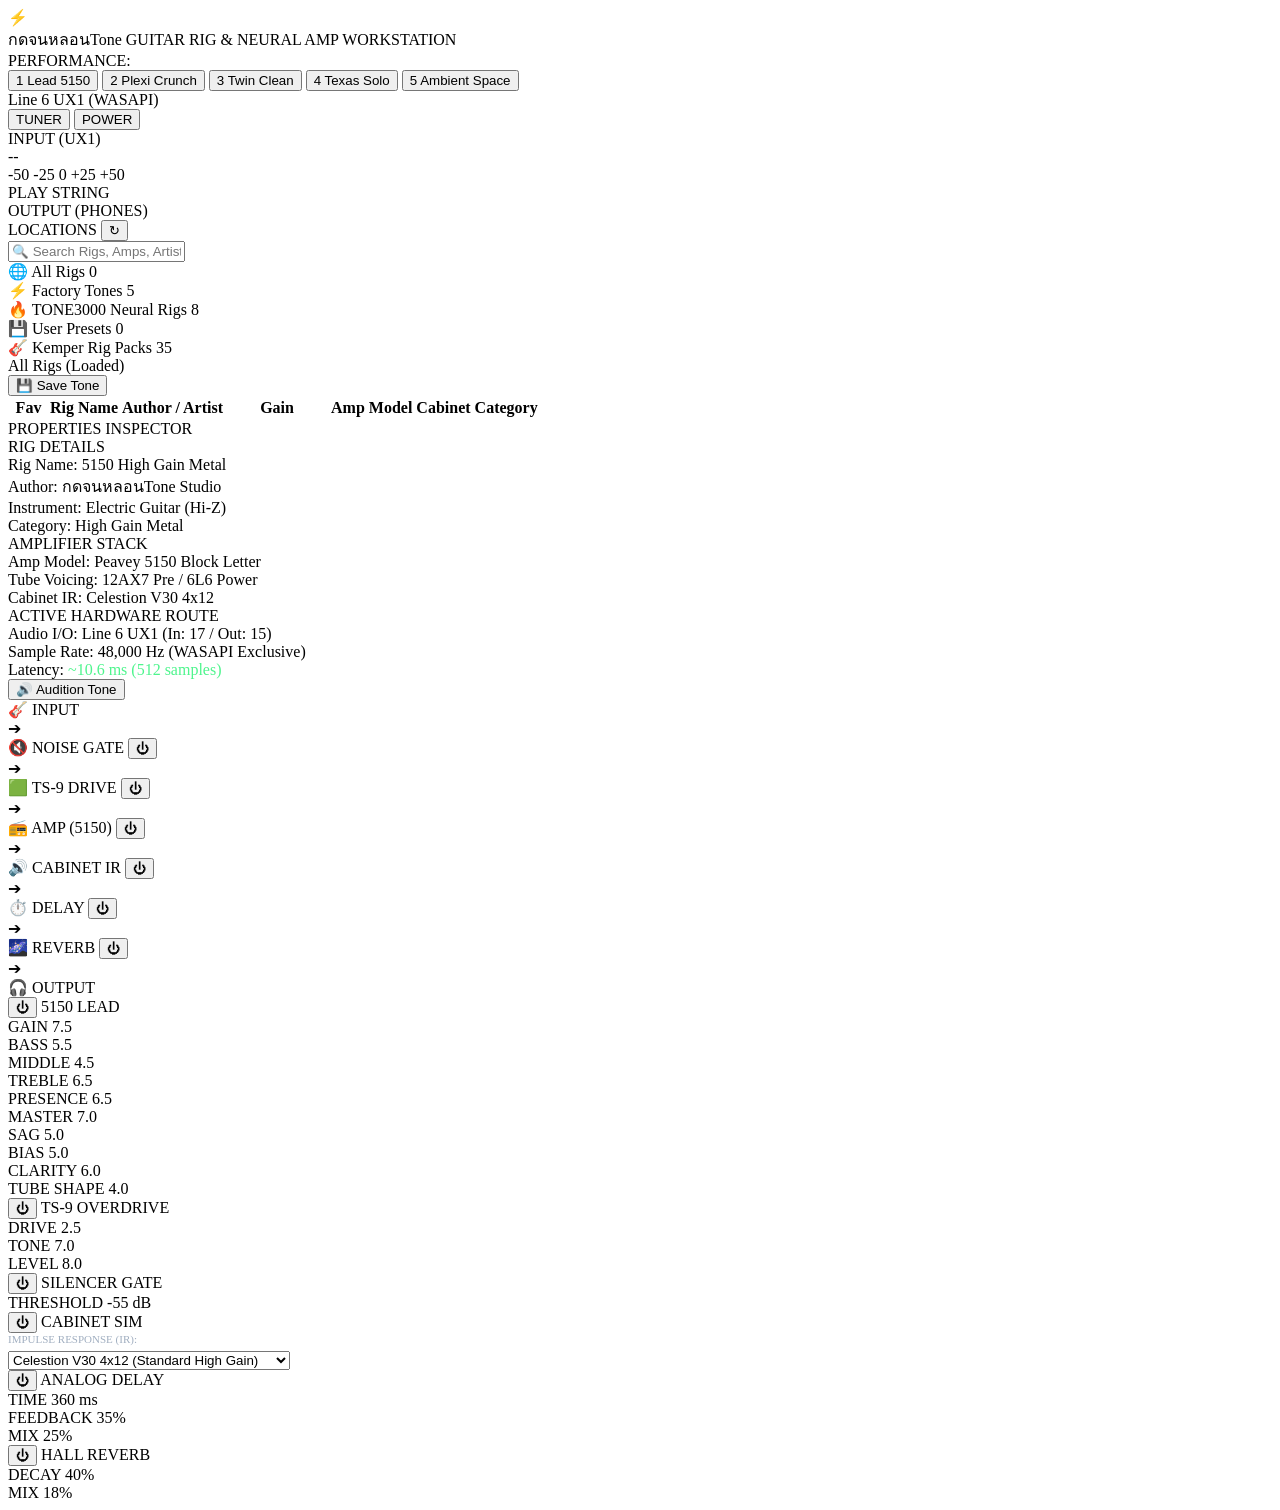
==== web/index.html @ 6a02a124 "Initial commit: Complete กดจนหลอนTone Guitar Rig Workstation - Vectorized DSP audio engine with WASA" ====
<!DOCTYPE html>
<html lang="th">
<head>
  <meta charset="UTF-8">
  <meta name="viewport" content="width=device-width, initial-scale=1.0">
  <title>กดจนหลอนTone - Guitar Rig & Amp Workstation</title>
  <link rel="stylesheet" href="/static/style.css">
  <link href="https://fonts.googleapis.com/css2?family=Orbitron:wght@500;700;900&family=Inter:wght@400;500;600;700&family=Kanit:wght@400;600;700&display=swap" rel="stylesheet">
</head>
<body class="studio-body">

  <!-- TOP GLOBAL WORKSTATION BAR -->
  <header class="studio-header">
    <div class="logo-area">
      <div class="logo-icon">⚡</div>
      <div class="logo-text">
        <span class="logo-title">กดจนหลอน<span class="highlight">Tone</span></span>
        <span class="logo-sub">GUITAR RIG &amp; NEURAL AMP WORKSTATION</span>
      </div>
    </div>

    <!-- 5-SLOT LIVE PERFORMANCE SWITCHER (KEMPER STYLE) -->
    <div class="performance-bar">
      <span class="perf-title">PERFORMANCE:</span>
      <div class="perf-slots">
        <button class="perf-slot active" data-preset="preset-5150">
          <span class="slot-num">1</span>
          <span class="slot-name">Lead 5150</span>
        </button>
        <button class="perf-slot" data-preset="preset-plexi">
          <span class="slot-num">2</span>
          <span class="slot-name">Plexi Crunch</span>
        </button>
        <button class="perf-slot" data-preset="preset-twin">
          <span class="slot-num">3</span>
          <span class="slot-name">Twin Clean</span>
        </button>
        <button class="perf-slot" data-preset="preset-texas">
          <span class="slot-num">4</span>
          <span class="slot-name">Texas Solo</span>
        </button>
        <button class="perf-slot" data-preset="preset-ambient">
          <span class="slot-num">5</span>
          <span class="slot-name">Ambient Space</span>
        </button>
      </div>
    </div>

    <!-- AUDIO ENGINE & POWER STATUS -->
    <div class="engine-controls">
      <div class="device-pill" id="device-pill" title="Hardware Audio Interface">
        <span class="status-dot green"></span>
        <span id="device-label">Line 6 UX1 (WASAPI)</span>
      </div>
      <button id="btn-tuner-toggle" class="btn-toggle">TUNER</button>
      <button id="btn-power" class="btn-power off">POWER</button>
    </div>
  </header>

  <!-- METERS STRIP & CHROMATIC TUNER -->
  <section class="meters-strip">
    <div class="meter-box">
      <span class="meter-label">INPUT (UX1)</span>
      <div class="vu-bar-container">
        <div id="meter-in" class="vu-bar"></div>
      </div>
    </div>
    
    <!-- Chromatic Tuner Panel -->
    <div id="tuner-display" class="tuner-compact hidden">
      <div class="tuner-note-display" id="tuner-note">--</div>
      <div class="tuner-gauge">
        <div class="tuner-cents-bar">
          <div id="tuner-needle" class="tuner-needle"></div>
        </div>
        <div class="tuner-scale">
          <span>-50</span>
          <span>-25</span>
          <span class="center">0</span>
          <span>+25</span>
          <span>+50</span>
        </div>
      </div>
      <div class="tuner-tune-status" id="tuner-status">PLAY STRING</div>
    </div>

    <div class="meter-box">
      <span class="meter-label">OUTPUT (PHONES)</span>
      <div class="vu-bar-container">
        <div id="meter-out" class="vu-bar"></div>
      </div>
    </div>
  </section>

  <!-- MAIN 4-ZONE STUDIO WORKSPACE -->
  <main class="studio-main-grid">

    <!-- ZONE 1: LOCATIONS TREE SIDEBAR -->
    <aside class="zone-locations">
      <div class="sidebar-header">
        <span>LOCATIONS</span>
        <button id="btn-refresh-library" class="btn-icon" title="Refresh">↻</button>
      </div>
      <div class="search-box">
        <input type="text" id="rig-search-input" placeholder="🔍 Search Rigs, Amps, Artists..." />
      </div>
      <div class="tree-menu">
        <div class="tree-item active" data-folder="all">
          <span class="tree-icon">🌐</span>
          <span class="tree-label">All Rigs</span>
          <span class="tree-badge" id="count-all">0</span>
        </div>
        <div class="tree-item" data-folder="factory">
          <span class="tree-icon">⚡</span>
          <span class="tree-label">Factory Tones</span>
          <span class="tree-badge" id="count-factory">5</span>
        </div>
        <div class="tree-item" data-folder="tone3000">
          <span class="tree-icon">🔥</span>
          <span class="tree-label">TONE3000 Neural Rigs</span>
          <span class="tree-badge" id="count-tone3000">8</span>
        </div>
        <div class="tree-item" data-folder="user">
          <span class="tree-icon">💾</span>
          <span class="tree-label">User Presets</span>
          <span class="tree-badge" id="count-user">0</span>
        </div>
        <div class="tree-item" data-folder="kemper-root">
          <span class="tree-icon">🎸</span>
          <span class="tree-label">Kemper Rig Packs</span>
          <span class="tree-badge" id="count-kemper">35</span>
        </div>
        <!-- Sub-list for Kemper Packs -->
        <div class="tree-sub-list" id="kemper-sub-packs">
          <!-- Dynamically populated -->
        </div>
      </div>
    </aside>

    <!-- ZONE 2: RIG DATA GRID (CENTER TABLE) -->
    <section class="zone-grid">
      <div class="grid-toolbar">
        <span class="grid-title" id="grid-current-folder">All Rigs (Loaded)</span>
        <div class="grid-actions">
          <button id="btn-save-preset" class="btn-action">💾 Save Tone</button>
        </div>
      </div>
      <div class="table-container">
        <table class="rig-table" id="rig-data-table">
          <thead>
            <tr>
              <th style="width: 35px;">Fav</th>
              <th>Rig Name</th>
              <th>Author / Artist</th>
              <th style="width: 100px;">Gain</th>
              <th>Amp Model</th>
              <th>Cabinet</th>
              <th>Category</th>
            </tr>
          </thead>
          <tbody id="rig-table-body">
            <!-- Dynamically populated rows -->
          </tbody>
        </table>
      </div>
    </section>

    <!-- ZONE 3: PROPERTIES INSPECTOR (RIGHT PANEL) -->
    <aside class="zone-inspector">
      <div class="inspector-header">PROPERTIES INSPECTOR</div>
      <div class="inspector-body">
        
        <div class="inspector-section">
          <div class="inspector-section-title">RIG DETAILS</div>
          <div class="prop-row">
            <span class="prop-label">Rig Name:</span>
            <span class="prop-val" id="insp-name">5150 High Gain Metal</span>
          </div>
          <div class="prop-row">
            <span class="prop-label">Author:</span>
            <span class="prop-val" id="insp-author">กดจนหลอนTone Studio</span>
          </div>
          <div class="prop-row">
            <span class="prop-label">Instrument:</span>
            <span class="prop-val">Electric Guitar (Hi-Z)</span>
          </div>
          <div class="prop-row">
            <span class="prop-label">Category:</span>
            <span class="prop-val highlight" id="insp-category">High Gain Metal</span>
          </div>
        </div>

        <div class="inspector-section">
          <div class="inspector-section-title">AMPLIFIER STACK</div>
          <div class="prop-row">
            <span class="prop-label">Amp Model:</span>
            <span class="prop-val" id="insp-amp-model">Peavey 5150 Block Letter</span>
          </div>
          <div class="prop-row">
            <span class="prop-label">Tube Voicing:</span>
            <span class="prop-val">12AX7 Pre / 6L6 Power</span>
          </div>
          <div class="prop-row">
            <span class="prop-label">Cabinet IR:</span>
            <span class="prop-val" id="insp-cab-ir">Celestion V30 4x12</span>
          </div>
        </div>

        <div class="inspector-section">
          <div class="inspector-section-title">ACTIVE HARDWARE ROUTE</div>
          <div class="prop-row">
            <span class="prop-label">Audio I/O:</span>
            <span class="prop-val">Line 6 UX1 (In: 17 / Out: 15)</span>
          </div>
          <div class="prop-row">
            <span class="prop-label">Sample Rate:</span>
            <span class="prop-val">48,000 Hz (WASAPI Exclusive)</span>
          </div>
          <div class="prop-row">
            <span class="prop-label">Latency:</span>
            <span class="prop-val" style="color: #4ef58d;">~10.6 ms (512 samples)</span>
          </div>
        </div>

        <div class="inspector-actions">
          <button id="btn-audition-rig" class="btn-action-primary">🔊 Audition Tone</button>
        </div>

      </div>
    </aside>

  </main>

  <!-- ZONE 4 & 5: LOWER HALF SIGNAL CHAIN & DUAL-ROW PARAMETER STRIP -->
  <footer class="studio-footer-editor">

    <!-- HORIZONTAL MODULAR SIGNAL CHAIN -->
    <div class="signal-chain-bar">
      <div class="chain-module chain-in">
        <span class="mod-icon">🎸</span>
        <span class="mod-name">INPUT</span>
      </div>

      <div class="chain-arrow">➔</div>

      <!-- Module 1: Noise Gate -->
      <div class="chain-module active-edit" id="cmod-gate" data-target="panel-gate">
        <div class="mod-led on" id="cled-gate"></div>
        <span class="mod-icon">🔇</span>
        <span class="mod-title">NOISE GATE</span>
        <button class="mod-power-btn" id="cpow-gate" title="Toggle Gate">⏻</button>
      </div>

      <div class="chain-arrow">➔</div>

      <!-- Module 2: Overdrive / TS9 -->
      <div class="chain-module" id="cmod-screamer" data-target="panel-screamer">
        <div class="mod-led on" id="cled-screamer"></div>
        <span class="mod-icon">🟩</span>
        <span class="mod-title">TS-9 DRIVE</span>
        <button class="mod-power-btn" id="cpow-screamer" title="Toggle Screamer">⏻</button>
      </div>

      <div class="chain-arrow">➔</div>

      <!-- Module 3: Amp Head Stack -->
      <div class="chain-module" id="cmod-amp" data-target="panel-amp">
        <div class="mod-led on" id="cled-amp"></div>
        <span class="mod-icon">📻</span>
        <span class="mod-title" id="cmod-amp-title">AMP (5150)</span>
        <button class="mod-power-btn" id="cpow-amp" title="Toggle Amp">⏻</button>
      </div>

      <div class="chain-arrow">➔</div>

      <!-- Module 4: Cabinet IR -->
      <div class="chain-module" id="cmod-cab" data-target="panel-cab">
        <div class="mod-led on" id="cled-cab"></div>
        <span class="mod-icon">🔊</span>
        <span class="mod-title">CABINET IR</span>
        <button class="mod-power-btn" id="cpow-cab" title="Toggle Cabinet">⏻</button>
      </div>

      <div class="chain-arrow">➔</div>

      <!-- Module 5: Delay -->
      <div class="chain-module bypassed" id="cmod-delay" data-target="panel-delay">
        <div class="mod-led off" id="cled-delay"></div>
        <span class="mod-icon">⏱️</span>
        <span class="mod-title">DELAY</span>
        <button class="mod-power-btn" id="cpow-delay" title="Toggle Delay">⏻</button>
      </div>

      <div class="chain-arrow">➔</div>

      <!-- Module 6: Reverb -->
      <div class="chain-module" id="cmod-reverb" data-target="panel-reverb">
        <div class="mod-led on" id="cled-reverb"></div>
        <span class="mod-icon">🌌</span>
        <span class="mod-title">REVERB</span>
        <button class="mod-power-btn" id="cpow-reverb" title="Toggle Reverb">⏻</button>
      </div>

      <div class="chain-arrow">➔</div>

      <div class="chain-module chain-out">
        <span class="mod-icon">🎧</span>
        <span class="mod-name">OUTPUT</span>
      </div>
    </div>

    <!-- DUAL-ROW DEEP PARAMETER STRIP -->
    <div class="parameter-strip-container">

      <!-- Panel: AMP HEAD PARAMETERS -->
      <div class="param-panel active" id="panel-amp">
        <div class="param-master-col">
          <button class="big-power-btn on" id="btn-module-power-amp">⏻</button>
          <span class="panel-badge" id="badge-amp-model">5150 LEAD</span>
        </div>
        <div class="param-knobs-area">
          <!-- Row 1: Core Tone Stack -->
          <div class="knob-row">
            <div class="knob-group">
              <div class="knob" id="knob-amp-gain" data-section="amp" data-param="gain" data-min="0" data-max="1" data-val="0.75">
                <div class="knob-pointer"></div>
              </div>
              <label>GAIN</label>
              <span class="knob-val" id="val-amp-gain">7.5</span>
            </div>
            <div class="knob-group">
              <div class="knob" id="knob-amp-bass" data-section="amp" data-param="bass" data-min="0" data-max="1" data-val="0.55">
                <div class="knob-pointer"></div>
              </div>
              <label>BASS</label>
              <span class="knob-val" id="val-amp-bass">5.5</span>
            </div>
            <div class="knob-group">
              <div class="knob" id="knob-amp-mid" data-section="amp" data-param="mid" data-min="0" data-max="1" data-val="0.45">
                <div class="knob-pointer"></div>
              </div>
              <label>MIDDLE</label>
              <span class="knob-val" id="val-amp-mid">4.5</span>
            </div>
            <div class="knob-group">
              <div class="knob" id="knob-amp-treble" data-section="amp" data-param="treble" data-min="0" data-max="1" data-val="0.65">
                <div class="knob-pointer"></div>
              </div>
              <label>TREBLE</label>
              <span class="knob-val" id="val-amp-treble">6.5</span>
            </div>
            <div class="knob-group">
              <div class="knob" id="knob-amp-presence" data-section="amp" data-param="presence" data-min="0" data-max="1" data-val="0.65">
                <div class="knob-pointer"></div>
              </div>
              <label>PRESENCE</label>
              <span class="knob-val" id="val-amp-presence">6.5</span>
            </div>
            <div class="knob-group">
              <div class="knob" id="knob-amp-master" data-section="amp" data-param="master" data-min="0" data-max="1" data-val="0.70">
                <div class="knob-pointer"></div>
              </div>
              <label>MASTER</label>
              <span class="knob-val" id="val-amp-master">7.0</span>
            </div>
          </div>
          <!-- Row 2: Kemper-Style Tube Dynamics & Physics -->
          <div class="knob-row secondary-row">
            <div class="knob-group compact">
              <div class="knob sm" id="knob-amp-sag" data-section="amp" data-param="presence" data-min="0" data-max="1" data-val="0.5">
                <div class="knob-pointer sm"></div>
              </div>
              <label>SAG</label>
              <span class="knob-val sm">5.0</span>
            </div>
            <div class="knob-group compact">
              <div class="knob sm" id="knob-amp-bias" data-section="amp" data-param="bass" data-min="0" data-max="1" data-val="0.5">
                <div class="knob-pointer sm"></div>
              </div>
              <label>BIAS</label>
              <span class="knob-val sm">5.0</span>
            </div>
            <div class="knob-group compact">
              <div class="knob sm" id="knob-amp-clarity" data-section="amp" data-param="treble" data-min="0" data-max="1" data-val="0.6">
                <div class="knob-pointer sm"></div>
              </div>
              <label>CLARITY</label>
              <span class="knob-val sm">6.0</span>
            </div>
            <div class="knob-group compact">
              <div class="knob sm" id="knob-amp-tube-shape" data-section="amp" data-param="mid" data-min="0" data-max="1" data-val="0.4">
                <div class="knob-pointer sm"></div>
              </div>
              <label>TUBE SHAPE</label>
              <span class="knob-val sm">4.0</span>
            </div>
          </div>
        </div>
      </div>

      <!-- Panel: TS-9 SCREAMER PARAMETERS -->
      <div class="param-panel" id="panel-screamer">
        <div class="param-master-col">
          <button class="big-power-btn on" id="btn-module-power-screamer">⏻</button>
          <span class="panel-badge">TS-9 OVERDRIVE</span>
        </div>
        <div class="param-knobs-area">
          <div class="knob-row">
            <div class="knob-group">
              <div class="knob" id="knob-ts-drive" data-section="screamer" data-param="drive" data-min="0" data-max="1" data-val="0.25">
                <div class="knob-pointer"></div>
              </div>
              <label>DRIVE</label>
              <span class="knob-val" id="val-ts-drive">2.5</span>
            </div>
            <div class="knob-group">
              <div class="knob" id="knob-ts-tone" data-section="screamer" data-param="tone" data-min="0" data-max="1" data-val="0.70">
                <div class="knob-pointer"></div>
              </div>
              <label>TONE</label>
              <span class="knob-val" id="val-ts-tone">7.0</span>
            </div>
            <div class="knob-group">
              <div class="knob" id="knob-ts-level" data-section="screamer" data-param="level" data-min="0" data-max="1" data-val="0.80">
                <div class="knob-pointer"></div>
              </div>
              <label>LEVEL</label>
              <span class="knob-val" id="val-ts-level">8.0</span>
            </div>
          </div>
        </div>
      </div>

      <!-- Panel: NOISE GATE PARAMETERS -->
      <div class="param-panel" id="panel-gate">
        <div class="param-master-col">
          <button class="big-power-btn on" id="btn-module-power-gate">⏻</button>
          <span class="panel-badge">SILENCER GATE</span>
        </div>
        <div class="param-knobs-area">
          <div class="knob-row">
            <div class="knob-group">
              <div class="knob" id="knob-gate-thresh" data-section="gate" data-param="threshold" data-min="-80" data-max="-20" data-val="-55">
                <div class="knob-pointer"></div>
              </div>
              <label>THRESHOLD</label>
              <span class="knob-val" id="val-gate-thresh">-55 dB</span>
            </div>
          </div>
        </div>
      </div>

      <!-- Panel: CABINET IR PARAMETERS -->
      <div class="param-panel" id="panel-cab">
        <div class="param-master-col">
          <button class="big-power-btn on" id="btn-module-power-cab">⏻</button>
          <span class="panel-badge">CABINET SIM</span>
        </div>
        <div class="param-knobs-area">
          <div class="knob-row" style="align-items: center; gap: 24px;">
            <div class="cab-select-wrapper">
              <label style="font-size: 11px; color: #a0aec0; margin-bottom: 6px; display: block;">IMPULSE RESPONSE (IR):</label>
              <select id="select-cab-ir" class="cab-select-dropdown">
                <option value="Celestion V30 4x12">Celestion V30 4x12 (Standard High Gain)</option>
                <option value="Mesa Rectifier 4x12 Slant">Mesa Rectifier 4x12 Slant (Heavy Metal)</option>
                <option value="Marshall 1960A Greenback">Marshall 1960A Greenback (Classic Rock)</option>
                <option value="Fender Twin 2x12 Jensen">Fender Twin 2x12 Jensen (Sparkling Clean)</option>
              </select>
            </div>
          </div>
        </div>
      </div>

      <!-- Panel: DELAY PARAMETERS -->
      <div class="param-panel" id="panel-delay">
        <div class="param-master-col">
          <button class="big-power-btn off" id="btn-module-power-delay">⏻</button>
          <span class="panel-badge">ANALOG DELAY</span>
        </div>
        <div class="param-knobs-area">
          <div class="knob-row">
            <div class="knob-group">
              <div class="knob" id="knob-delay-time" data-section="delay" data-param="time" data-min="0.05" data-max="1.0" data-val="0.36">
                <div class="knob-pointer"></div>
              </div>
              <label>TIME</label>
              <span class="knob-val" id="val-delay-time">360 ms</span>
            </div>
            <div class="knob-group">
              <div class="knob" id="knob-delay-fb" data-section="delay" data-param="feedback" data-min="0" data-max="0.85" data-val="0.35">
                <div class="knob-pointer"></div>
              </div>
              <label>FEEDBACK</label>
              <span class="knob-val" id="val-delay-fb">35%</span>
            </div>
            <div class="knob-group">
              <div class="knob" id="knob-delay-mix" data-section="delay" data-param="mix" data-min="0" data-max="1" data-val="0.25">
                <div class="knob-pointer"></div>
              </div>
              <label>MIX</label>
              <span class="knob-val" id="val-delay-mix">25%</span>
            </div>
          </div>
        </div>
      </div>

      <!-- Panel: REVERB PARAMETERS -->
      <div class="param-panel" id="panel-reverb">
        <div class="param-master-col">
          <button class="big-power-btn on" id="btn-module-power-reverb">⏻</button>
          <span class="panel-badge">HALL REVERB</span>
        </div>
        <div class="param-knobs-area">
          <div class="knob-row">
            <div class="knob-group">
              <div class="knob" id="knob-rev-decay" data-section="reverb" data-param="decay" data-min="0.1" data-max="1.0" data-val="0.40">
                <div class="knob-pointer"></div>
              </div>
              <label>DECAY</label>
              <span class="knob-val" id="val-rev-decay">40%</span>
            </div>
            <div class="knob-group">
              <div class="knob" id="knob-rev-mix" data-section="reverb" data-param="mix" data-min="0" data-max="1" data-val="0.18">
                <div class="knob-pointer"></div>
              </div>
              <label>MIX</label>
              <span class="knob-val" id="val-rev-mix">18%</span>
            </div>
          </div>
        </div>
      </div>

    </div>
  </footer>

  <script src="/static/app.js"></script>
</body>
</html>
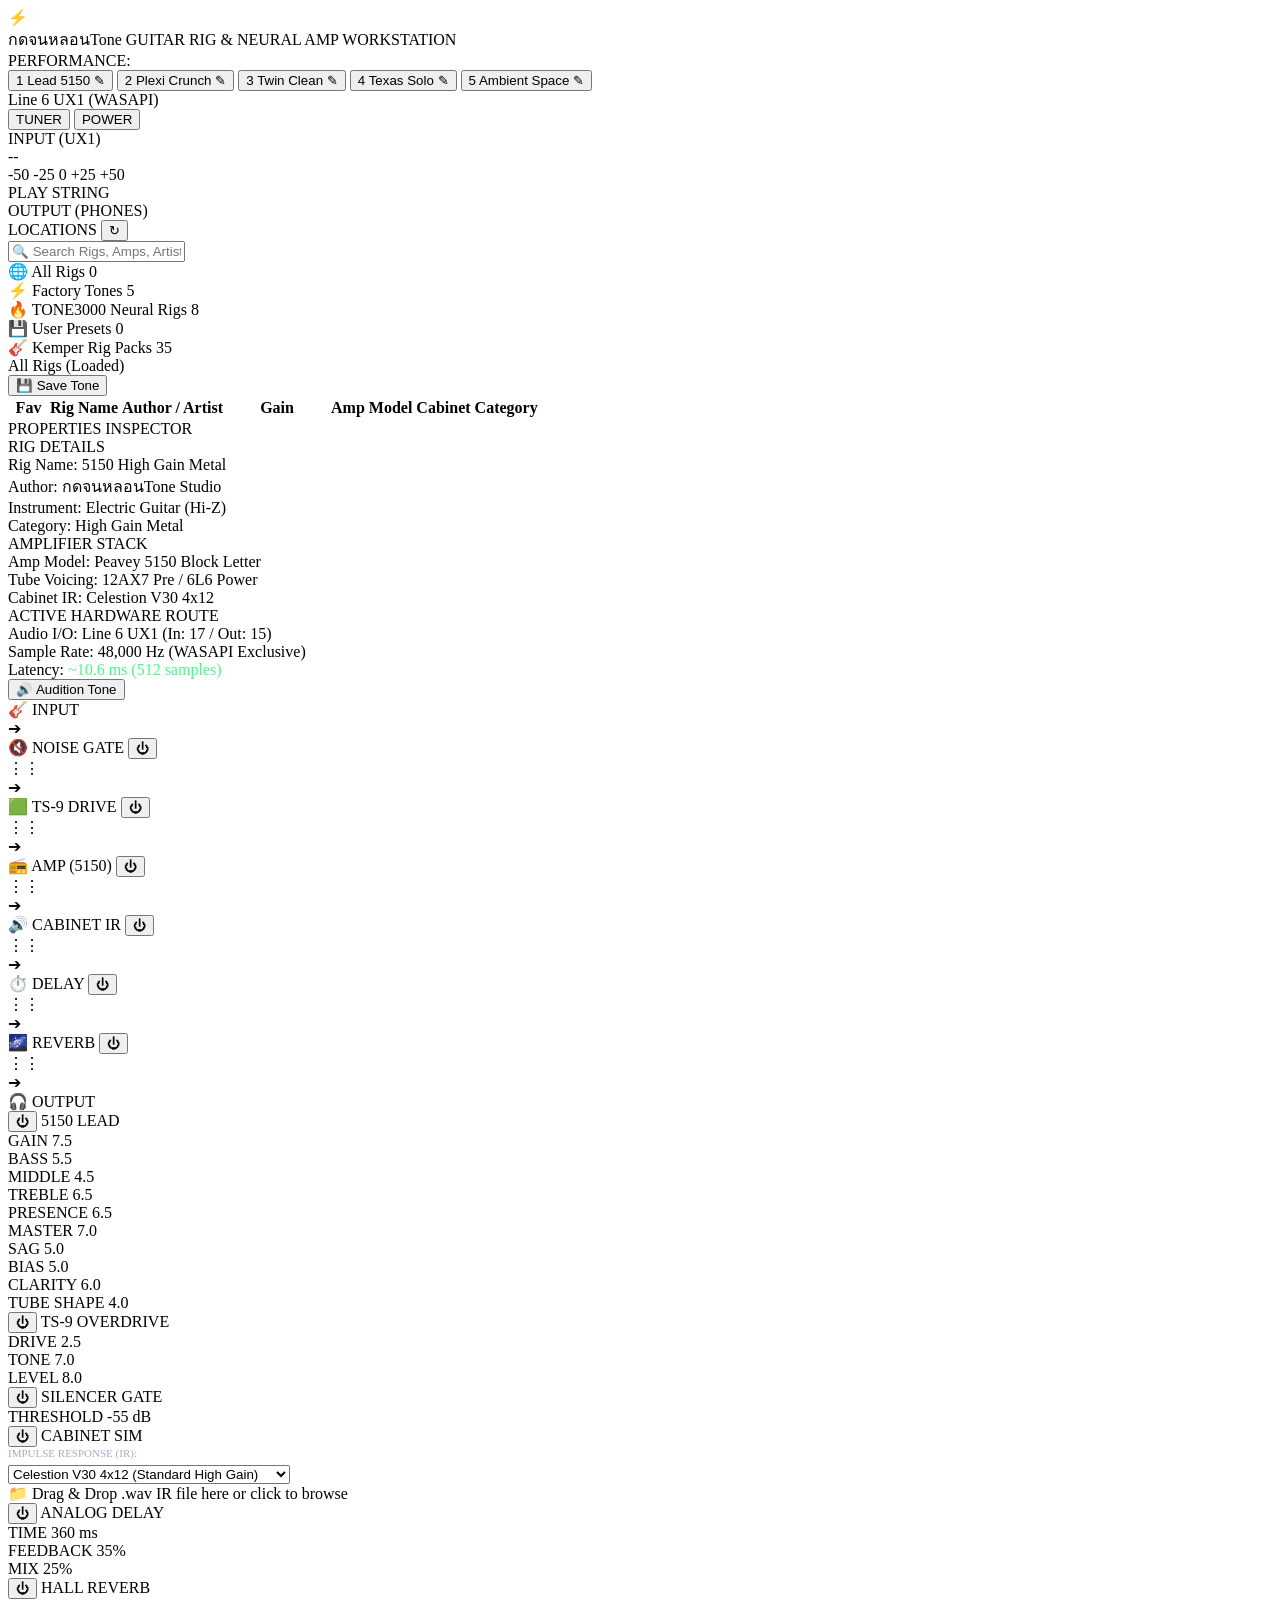
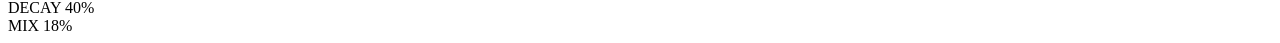
==== commit e56cd80e: "Complete Custom IR upload + signal-chain reorder; fix 9 blocking bugs Custom IR drag-and-drop was wi" ====
--- a/web/index.html
+++ b/web/index.html
@@ -23,25 +23,30 @@
     <div class="performance-bar">
       <span class="perf-title">PERFORMANCE:</span>
       <div class="perf-slots">
-        <button class="perf-slot active" data-preset="preset-5150">
+        <button class="perf-slot active" data-slot="1" data-preset="preset-5150">
           <span class="slot-num">1</span>
           <span class="slot-name">Lead 5150</span>
+          <span class="slot-edit-btn" title="Edit Slot">✎</span>
         </button>
-        <button class="perf-slot" data-preset="preset-plexi">
+        <button class="perf-slot" data-slot="2" data-preset="preset-plexi">
           <span class="slot-num">2</span>
           <span class="slot-name">Plexi Crunch</span>
+          <span class="slot-edit-btn" title="Edit Slot">✎</span>
         </button>
-        <button class="perf-slot" data-preset="preset-twin">
+        <button class="perf-slot" data-slot="3" data-preset="preset-twin">
           <span class="slot-num">3</span>
           <span class="slot-name">Twin Clean</span>
+          <span class="slot-edit-btn" title="Edit Slot">✎</span>
         </button>
-        <button class="perf-slot" data-preset="preset-texas">
+        <button class="perf-slot" data-slot="4" data-preset="preset-texas">
           <span class="slot-num">4</span>
           <span class="slot-name">Texas Solo</span>
+          <span class="slot-edit-btn" title="Edit Slot">✎</span>
         </button>
-        <button class="perf-slot" data-preset="preset-ambient">
+        <button class="perf-slot" data-slot="5" data-preset="preset-ambient">
           <span class="slot-num">5</span>
           <span class="slot-name">Ambient Space</span>
+          <span class="slot-edit-btn" title="Edit Slot">✎</span>
         </button>
       </div>
     </div>
@@ -235,7 +240,7 @@
   <footer class="studio-footer-editor">
 
     <!-- HORIZONTAL MODULAR SIGNAL CHAIN -->
-    <div class="signal-chain-bar">
+    <div class="signal-chain-bar" id="signal-chain">
       <div class="chain-module chain-in">
         <span class="mod-icon">🎸</span>
         <span class="mod-name">INPUT</span>
@@ -244,61 +249,67 @@
       <div class="chain-arrow">➔</div>
 
       <!-- Module 1: Noise Gate -->
-      <div class="chain-module active-edit" id="cmod-gate" data-target="panel-gate">
+      <div class="chain-module active-edit draggable" id="cmod-gate" data-target="panel-gate" data-module="gate" draggable="true">
         <div class="mod-led on" id="cled-gate"></div>
         <span class="mod-icon">🔇</span>
         <span class="mod-title">NOISE GATE</span>
         <button class="mod-power-btn" id="cpow-gate" title="Toggle Gate">⏻</button>
+        <div class="drag-handle" title="Drag to reorder">⋮⋮</div>
       </div>
 
       <div class="chain-arrow">➔</div>
 
       <!-- Module 2: Overdrive / TS9 -->
-      <div class="chain-module" id="cmod-screamer" data-target="panel-screamer">
+      <div class="chain-module draggable" id="cmod-screamer" data-target="panel-screamer" data-module="screamer" draggable="true">
         <div class="mod-led on" id="cled-screamer"></div>
         <span class="mod-icon">🟩</span>
         <span class="mod-title">TS-9 DRIVE</span>
         <button class="mod-power-btn" id="cpow-screamer" title="Toggle Screamer">⏻</button>
+        <div class="drag-handle" title="Drag to reorder">⋮⋮</div>
       </div>
 
       <div class="chain-arrow">➔</div>
 
       <!-- Module 3: Amp Head Stack -->
-      <div class="chain-module" id="cmod-amp" data-target="panel-amp">
+      <div class="chain-module draggable" id="cmod-amp" data-target="panel-amp" data-module="amp" draggable="true">
         <div class="mod-led on" id="cled-amp"></div>
         <span class="mod-icon">📻</span>
         <span class="mod-title" id="cmod-amp-title">AMP (5150)</span>
         <button class="mod-power-btn" id="cpow-amp" title="Toggle Amp">⏻</button>
+        <div class="drag-handle" title="Drag to reorder">⋮⋮</div>
       </div>
 
       <div class="chain-arrow">➔</div>
 
       <!-- Module 4: Cabinet IR -->
-      <div class="chain-module" id="cmod-cab" data-target="panel-cab">
+      <div class="chain-module draggable" id="cmod-cab" data-target="panel-cab" data-module="cab" draggable="true">
         <div class="mod-led on" id="cled-cab"></div>
         <span class="mod-icon">🔊</span>
         <span class="mod-title">CABINET IR</span>
         <button class="mod-power-btn" id="cpow-cab" title="Toggle Cabinet">⏻</button>
+        <div class="drag-handle" title="Drag to reorder">⋮⋮</div>
       </div>
 
       <div class="chain-arrow">➔</div>
 
       <!-- Module 5: Delay -->
-      <div class="chain-module bypassed" id="cmod-delay" data-target="panel-delay">
+      <div class="chain-module bypassed draggable" id="cmod-delay" data-target="panel-delay" data-module="delay" draggable="true">
         <div class="mod-led off" id="cled-delay"></div>
         <span class="mod-icon">⏱️</span>
         <span class="mod-title">DELAY</span>
         <button class="mod-power-btn" id="cpow-delay" title="Toggle Delay">⏻</button>
+        <div class="drag-handle" title="Drag to reorder">⋮⋮</div>
       </div>
 
       <div class="chain-arrow">➔</div>
 
       <!-- Module 6: Reverb -->
-      <div class="chain-module" id="cmod-reverb" data-target="panel-reverb">
+      <div class="chain-module draggable" id="cmod-reverb" data-target="panel-reverb" data-module="reverb" draggable="true">
         <div class="mod-led on" id="cled-reverb"></div>
         <span class="mod-icon">🌌</span>
         <span class="mod-title">REVERB</span>
         <button class="mod-power-btn" id="cpow-reverb" title="Toggle Reverb">⏻</button>
+        <div class="drag-handle" title="Drag to reorder">⋮⋮</div>
       </div>
 
       <div class="chain-arrow">➔</div>
@@ -465,7 +476,17 @@
                 <option value="Mesa Rectifier 4x12 Slant">Mesa Rectifier 4x12 Slant (Heavy Metal)</option>
                 <option value="Marshall 1960A Greenback">Marshall 1960A Greenback (Classic Rock)</option>
                 <option value="Fender Twin 2x12 Jensen">Fender Twin 2x12 Jensen (Sparkling Clean)</option>
+                <option value="custom" disabled>──────────────</option>
+                <option value="custom_upload">📁 Load Custom IR (.wav)</option>
               </select>
+            </div>
+            <div class="cab-drop-zone" id="cab-drop-zone">
+              <div class="drop-zone-content">
+                <span class="drop-icon">📁</span>
+                <span class="drop-text">Drag & Drop .wav IR file here</span>
+                <span class="drop-subtext">or click to browse</span>
+                <input type="file" id="ir-file-input" accept=".wav" style="display: none;">
+              </div>
             </div>
           </div>
         </div>
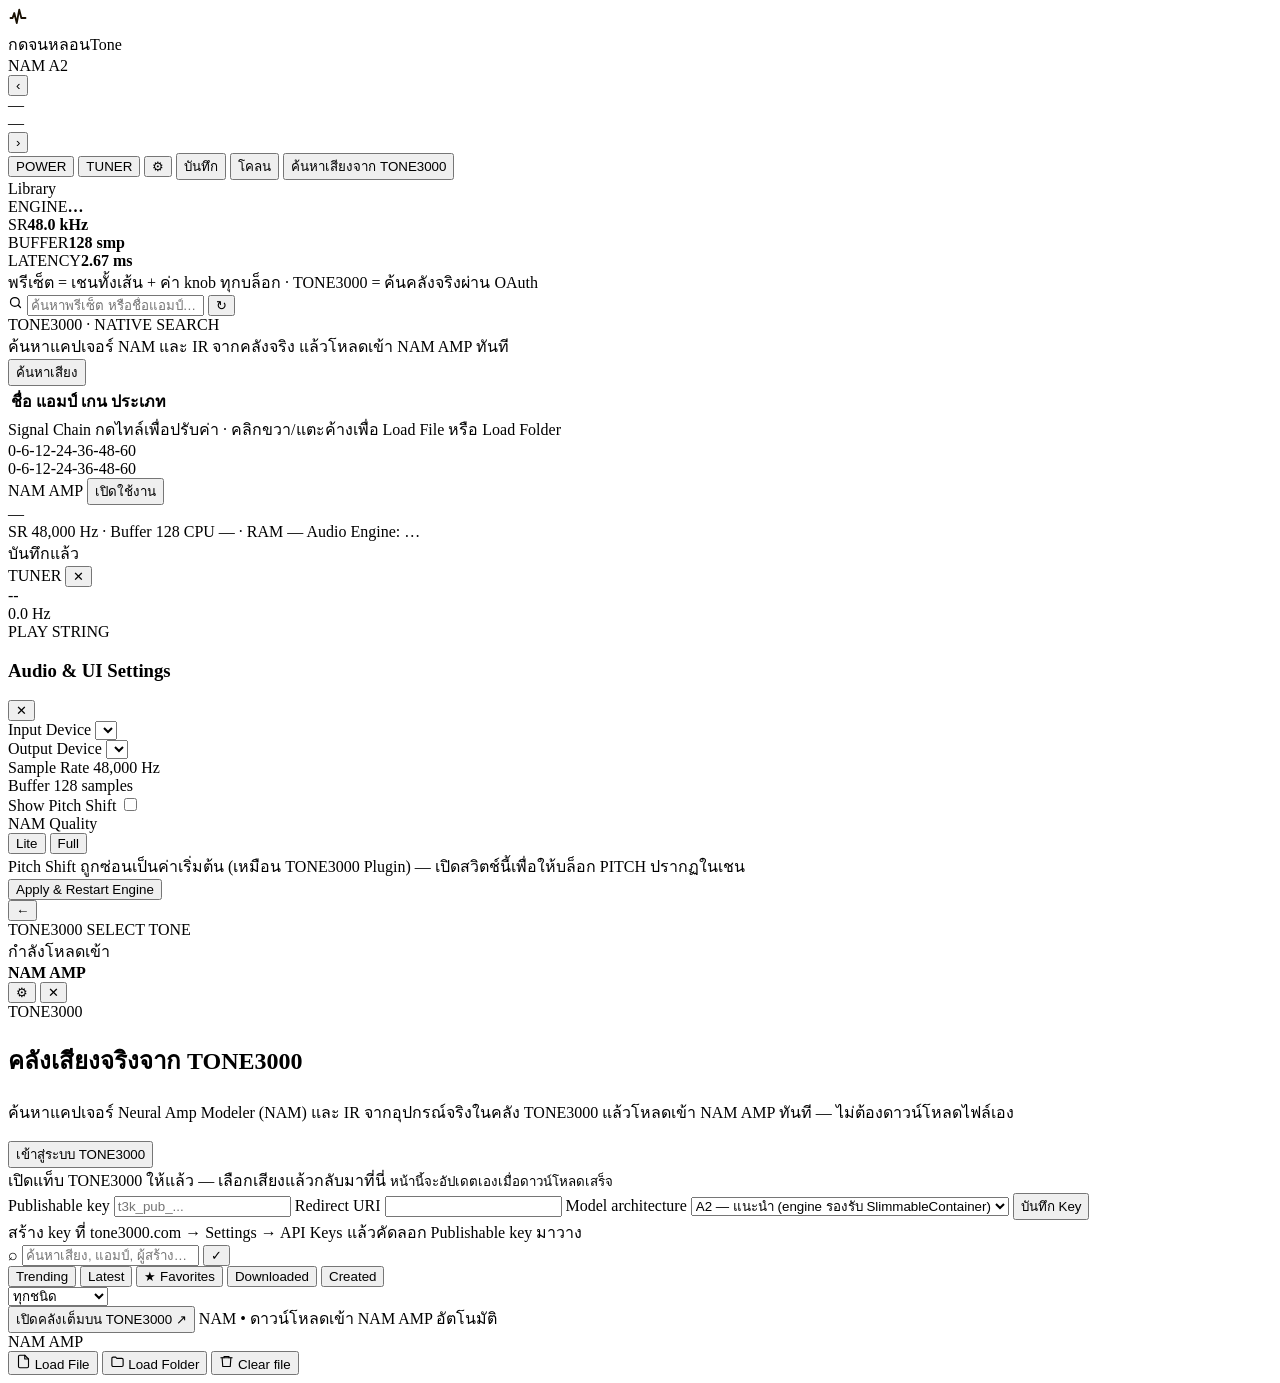
==== commit 62865f3f: "Integrate C99 NAM native engine, Pitch Shifter DSP, and TONE3000 Plugin Update #1 GUI" ====
--- a/web/index.html
+++ b/web/index.html
@@ -3,557 +3,359 @@
 <head>
   <meta charset="UTF-8">
   <meta name="viewport" content="width=device-width, initial-scale=1.0">
-  <title>กดจนหลอนTone - Guitar Rig & Amp Workstation</title>
-  <link rel="stylesheet" href="/static/style.css">
-  <link href="https://fonts.googleapis.com/css2?family=Orbitron:wght@500;700;900&family=Inter:wght@400;500;600;700&family=Kanit:wght@400;600;700&display=swap" rel="stylesheet">
+  <title>กดจนหลอนTone — Neural Guitar Workstation</title>
+  <link rel="preconnect" href="https://fonts.googleapis.com">
+  <link rel="preconnect" href="https://fonts.gstatic.com" crossorigin>
+  <link href="https://fonts.googleapis.com/css2?family=IBM+Plex+Mono:wght@400;500;600&family=IBM+Plex+Sans+Thai:wght@400;500;600;700&display=swap" rel="stylesheet">
+  <link rel="stylesheet" href="/static/style.css?v=20261020">
 </head>
-<body class="studio-body">
-
-  <!-- TOP GLOBAL WORKSTATION BAR -->
-  <header class="studio-header">
-    <div class="logo-area">
-      <div class="logo-icon">⚡</div>
-      <div class="logo-text">
-        <span class="logo-title">กดจนหลอน<span class="highlight">Tone</span></span>
-        <span class="logo-sub">GUITAR RIG &amp; NEURAL AMP WORKSTATION</span>
-      </div>
+<body>
+
+  <!-- Shared SVG defs for the knob face gradient -->
+  <svg width="0" height="0" style="position:absolute" aria-hidden="true">
+    <defs>
+      <radialGradient id="knobGrad" cx="38%" cy="32%" r="80%">
+        <stop offset="0%" stop-color="#2c3646" />
+        <stop offset="55%" stop-color="#1a212d" />
+        <stop offset="100%" stop-color="#11161f" />
+      </radialGradient>
+    </defs>
+  </svg>
+
+  <div class="page">
+    <section class="app" aria-label="หน้าจอแอป กดจนหลอนTone">
+
+      <!-- ================= TOP BAR ================= -->
+      <header class="topbar">
+        <div class="brand">
+          <div class="brand-mark" aria-hidden="true">
+            <svg width="20" height="20" viewBox="0 0 24 24" fill="none">
+              <path d="M3 12h2.5l2-6 3 12 3-16 2.5 10H21" stroke="#191104" stroke-width="2.2" stroke-linecap="round" stroke-linejoin="round"/>
+            </svg>
+          </div>
+          <div class="brand-name">กดจนหลอน<span>Tone</span></div>
+          <span class="badge" id="engine-badge">NAM A2</span>
+        </div>
+
+        <div class="preset-nav">
+          <button class="nav-arrow" id="prevPreset" aria-label="พรีเซ็ตก่อนหน้า">‹</button>
+          <div class="cur-preset">
+            <div class="cp-name"><span id="curName">—</span><span class="dirty-dot" id="dirtyDot" title="มีการแก้ไขที่ยังไม่บันทึก"></span></div>
+            <div class="cp-sub" id="curSub">—</div>
+          </div>
+          <button class="nav-arrow" id="nextPreset" aria-label="พรีเซ็ตถัดไป">›</button>
+        </div>
+
+        <div class="top-actions">
+          <button class="btn power-btn on" id="btn-power" title="เปิด/ปิดเสียงเอ็นจิน">
+            <span class="power-led" aria-hidden="true"></span><span id="power-label">POWER</span>
+          </button>
+          <button class="btn" id="btn-tuner-toggle" title="จูนสาย (Chromatic Tuner)">TUNER</button>
+          <button class="btn icon-only" id="btn-settings-open" title="ตั้งค่าเสียง / UI" aria-label="ตั้งค่า">⚙</button>
+          <button class="btn" id="btn-save-preset" title="บันทึกทับพรีเซ็ตปัจจุบัน">บันทึก</button>
+          <button class="btn" id="btn-save-as-preset" title="บันทึกเป็นพรีเซ็ตใหม่">โคลน</button>
+          <button class="btn accent" id="btn-t3k-open" title="ค้นหาเสียงจากคลัง TONE3000">
+            ค้นหาเสียงจาก TONE3000
+          </button>
+        </div>
+      </header>
+
+      <!-- ================= LIBRARY / PRESET TABLE / DETAILS ================= -->
+      <div class="main">
+        <aside class="side" aria-label="คลังพรีเซ็ต">
+          <div class="side-title">Library</div>
+          <div id="libList"></div>
+
+          <div class="side-engine">
+            <div class="se-row"><span>ENGINE</span><b id="side-engine-state">…</b></div>
+            <div class="se-row"><span>SR</span><b id="spec-sr">48.0 kHz</b></div>
+            <div class="se-row"><span>BUFFER</span><b id="spec-block">128 smp</b></div>
+            <div class="se-row"><span>LATENCY</span><b id="spec-lat">2.67 ms</b></div>
+          </div>
+
+          <div class="side-foot">
+            พรีเซ็ต = เชนทั้งเส้น + ค่า knob ทุกบล็อก · TONE3000 = ค้นคลังจริงผ่าน OAuth
+          </div>
+        </aside>
+
+        <section class="center" aria-label="รายการพรีเซ็ต">
+          <div class="table-tools">
+            <label class="search">
+              <svg width="15" height="15" viewBox="0 0 24 24" fill="none" stroke="currentColor" stroke-width="2" stroke-linecap="round"><circle cx="11" cy="11" r="7"/><path d="M20 20l-3.5-3.5"/></svg>
+              <input type="text" id="rig-search-input" placeholder="ค้นหาพรีเซ็ต หรือชื่อแอมป์…" />
+            </label>
+            <span class="row-count" id="rowCount"></span>
+            <button class="icon-btn" id="btn-refresh-lib" title="โหลดคลังใหม่" aria-label="โหลดคลังใหม่">↻</button>
+          </div>
+
+          <div class="t3k-cta hidden" id="t3k-cta">
+            <div>
+              <div class="t3k-cta-title">TONE3000 · NATIVE SEARCH</div>
+              <div class="t3k-cta-sub">ค้นหาแคปเจอร์ NAM และ IR จากคลังจริง แล้วโหลดเข้า NAM AMP ทันที</div>
+            </div>
+            <button class="btn accent" id="btn-t3k-cta">ค้นหาเสียง</button>
+          </div>
+
+          <div class="table-scroll" id="tableScroll">
+            <table class="presets">
+              <thead>
+                <tr>
+                  <th>ชื่อ</th>
+                  <th>แอมป์</th>
+                  <th>เกน</th>
+                  <th class="c-date-h">ประเภท</th>
+                  <th aria-label="ชื่นชอบ"></th>
+                </tr>
+              </thead>
+              <tbody id="presetBody"></tbody>
+            </table>
+          </div>
+        </section>
+
+        <aside class="details" id="details" aria-label="รายละเอียดพรีเซ็ต"></aside>
+      </div>
+
+      <!-- ================= SIGNAL CHAIN ================= -->
+      <div class="chain-wrap">
+        <div class="chain-head">
+          <span class="ch-title">Signal Chain</span>
+          <span class="ch-note">กดไทล์เพื่อปรับค่า · คลิกขวา/แตะค้างเพื่อ Load File หรือ Load Folder</span>
+          <span class="ch-hint" id="pitch-hint"></span>
+        </div>
+
+        <div class="face">
+          <div class="meter" aria-hidden="true">
+            <div class="meter-scale l"><span>0</span><span>-6</span><span>-12</span><span>-24</span><span>-36</span><span>-48</span><span>-60</span></div>
+            <div class="meter-leds" id="meterIn"></div>
+          </div>
+          <div class="chain" id="chain"></div>
+          <div class="meter" aria-hidden="true">
+            <div class="meter-leds" id="meterOut"></div>
+            <div class="meter-scale r"><span>0</span><span>-6</span><span>-12</span><span>-24</span><span>-36</span><span>-48</span><span>-60</span></div>
+          </div>
+        </div>
+
+        <div class="facestrip" id="faceStrip" aria-label="แถบควบคุมหลักของเชน"></div>
+      </div>
+
+      <!-- ================= SELECTED BLOCK PANEL ================= -->
+      <div class="panel">
+        <div class="panel-head">
+          <span class="pb-en" id="pbEn">NAM AMP</span>
+          <span class="pb-th" id="pbTh"></span>
+          <button class="bypass-toggle" id="bypassToggle" aria-pressed="true">
+            <span id="bypassLabel">เปิดใช้งาน</span><span class="sw" aria-hidden="true"></span>
+          </button>
+        </div>
+        <div class="panel-body">
+          <div class="knobs" id="knobs"></div>
+          <div class="panel-side" id="panelSide"></div>
+        </div>
+      </div>
+
+      <!-- ================= STATUS BAR ================= -->
+      <footer class="statusbar">
+        <span id="stPreset">—</span>
+        <div class="st-mid">
+          <span id="status-audio-perf">SR 48,000 Hz · Buffer 128</span>
+          <span id="status-system-telemetry">CPU — · RAM —</span>
+          <span id="status-engine-text">Audio Engine: …</span>
+        </div>
+        <span class="st-save" id="stSave">บันทึกแล้ว</span>
+      </footer>
+    </section>
+  </div>
+
+  <!-- ================= FLOATING TUNER ================= -->
+  <div id="tuner-display" class="tuner-float hidden" role="status" aria-label="จูนเนอร์">
+    <div class="tuner-top">
+      <span>TUNER</span>
+      <button id="btn-tuner-close" aria-label="ปิดจูนเนอร์">✕</button>
     </div>
-
-    <!-- 5-SLOT LIVE PERFORMANCE SWITCHER (KEMPER STYLE) -->
-    <div class="performance-bar">
-      <span class="perf-title">PERFORMANCE:</span>
-      <div class="perf-slots">
-        <button class="perf-slot active" data-slot="1" data-preset="preset-5150">
-          <span class="slot-num">1</span>
-          <span class="slot-name">Lead 5150</span>
-          <span class="slot-edit-btn" title="Edit Slot">✎</span>
-        </button>
-        <button class="perf-slot" data-slot="2" data-preset="preset-plexi">
-          <span class="slot-num">2</span>
-          <span class="slot-name">Plexi Crunch</span>
-          <span class="slot-edit-btn" title="Edit Slot">✎</span>
-        </button>
-        <button class="perf-slot" data-slot="3" data-preset="preset-twin">
-          <span class="slot-num">3</span>
-          <span class="slot-name">Twin Clean</span>
-          <span class="slot-edit-btn" title="Edit Slot">✎</span>
-        </button>
-        <button class="perf-slot" data-slot="4" data-preset="preset-texas">
-          <span class="slot-num">4</span>
-          <span class="slot-name">Texas Solo</span>
-          <span class="slot-edit-btn" title="Edit Slot">✎</span>
-        </button>
-        <button class="perf-slot" data-slot="5" data-preset="preset-ambient">
-          <span class="slot-num">5</span>
-          <span class="slot-name">Ambient Space</span>
-          <span class="slot-edit-btn" title="Edit Slot">✎</span>
-        </button>
-      </div>
+    <div class="tuner-note" id="tuner-note">--</div>
+    <div class="tuner-freq" id="tuner-freq">0.0 Hz</div>
+    <div class="tuner-track">
+      <div class="tuner-center"></div>
+      <div class="tuner-needle" id="tuner-needle"></div>
     </div>
-
-    <!-- AUDIO ENGINE & POWER STATUS -->
-    <div class="engine-controls">
-      <div class="device-pill" id="device-pill" title="Hardware Audio Interface">
-        <span class="status-dot green"></span>
-        <span id="device-label">Line 6 UX1 (WASAPI)</span>
-      </div>
-      <button id="btn-tuner-toggle" class="btn-toggle">TUNER</button>
-      <button id="btn-power" class="btn-power off">POWER</button>
+    <div class="tuner-status" id="tuner-status">PLAY STRING</div>
+  </div>
+
+  <!-- ================= SETTINGS MODAL ================= -->
+  <div id="modal-settings" class="modal-backdrop hidden" role="dialog" aria-modal="true" aria-label="ตั้งค่า">
+    <div class="modal-card">
+      <div class="modal-header">
+        <h3>Audio &amp; UI Settings</h3>
+        <button id="btn-close-settings" class="btn-modal-close" aria-label="ปิด">✕</button>
+      </div>
+      <div class="modal-body">
+        <div class="setting-row">
+          <label for="modal-select-in">Input Device</label>
+          <select id="modal-select-in" class="modal-select"></select>
+        </div>
+        <div class="setting-row">
+          <label for="modal-select-out">Output Device</label>
+          <select id="modal-select-out" class="modal-select"></select>
+        </div>
+        <div class="setting-row">
+          <label>Sample Rate</label>
+          <span class="setting-readout" id="modal-sr-readout">48,000 Hz</span>
+        </div>
+        <div class="setting-row">
+          <label>Buffer</label>
+          <span class="setting-readout" id="modal-buf-readout">128 samples</span>
+        </div>
+        <div class="setting-row switch-row">
+          <label for="sw-show-pitch">Show Pitch Shift</label>
+          <label class="switch">
+            <input type="checkbox" id="sw-show-pitch">
+            <span class="switch-track" aria-hidden="true"></span>
+          </label>
+        </div>
+        <div class="setting-row">
+          <label>NAM Quality</label>
+          <div class="seg" id="quality-seg">
+            <button id="btn-quality-lite" class="active">Lite</button>
+            <button id="btn-quality-full">Full</button>
+          </div>
+        </div>
+        <div class="setting-note">
+          Pitch Shift ถูกซ่อนเป็นค่าเริ่มต้น (เหมือน TONE3000 Plugin) — เปิดสวิตช์นี้เพื่อให้บล็อก PITCH ปรากฏในเชน
+        </div>
+      </div>
+      <div class="modal-footer">
+        <button id="btn-apply-settings" class="btn accent">Apply &amp; Restart Engine</button>
+      </div>
     </div>
-  </header>
-
-  <!-- METERS STRIP & CHROMATIC TUNER -->
-  <section class="meters-strip">
-    <div class="meter-box">
-      <span class="meter-label">INPUT (UX1)</span>
-      <div class="vu-bar-container">
-        <div id="meter-in" class="vu-bar"></div>
-      </div>
+  </div>
+
+  <!-- ================= TONE3000 SELECT TONE ================= -->
+  <div id="modal-t3k" class="t3k-backdrop hidden" role="dialog" aria-modal="true"
+       aria-label="เลือกเสียงจากคลัง TONE3000">
+    <div class="t3k-browser">
+      <header class="t3k-head">
+        <button id="btn-t3k-back" class="t3k-back hidden" aria-label="ย้อนกลับ">←</button>
+        <div class="t3k-head-text">
+          <span class="t3k-wordmark">TONE<span>3000</span></span>
+          <span class="t3k-head-sub" id="t3k-view-title">SELECT TONE</span>
+        </div>
+        <div class="t3k-slot">กำลังโหลดเข้า<br><b>NAM AMP</b></div>
+        <div class="t3k-user" id="t3k-user"></div>
+        <button id="btn-t3k-settings" class="t3k-back" aria-label="ตั้งค่า TONE3000"
+                title="ตั้งค่า / เปลี่ยน architecture">⚙</button>
+        <button id="btn-t3k-close" class="t3k-close" aria-label="ปิด">✕</button>
+      </header>
+
+      <section id="t3k-connect" class="t3k-connect hidden">
+        <div class="t3k-splash">
+          <div class="t3k-splash-logo">TONE<span>3000</span></div>
+          <h2>คลังเสียงจริงจาก TONE3000</h2>
+          <p>
+            ค้นหาแคปเจอร์ Neural Amp Modeler (NAM) และ IR จากอุปกรณ์จริงในคลัง TONE3000
+            แล้วโหลดเข้า NAM AMP ทันที — ไม่ต้องดาวน์โหลดไฟล์เอง
+          </p>
+
+          <button id="btn-t3k-connect" class="t3k-primary t3k-connect-btn hidden">
+            เข้าสู่ระบบ TONE3000
+          </button>
+
+          <div id="t3k-waiting" class="t3k-waiting hidden">
+            <span class="t3k-spinner" aria-hidden="true"></span>
+            <div>เปิดแท็บ TONE3000 ให้แล้ว — เลือกเสียงแล้วกลับมาที่นี่
+              <small>หน้านี้จะอัปเดตเองเมื่อดาวน์โหลดเสร็จ</small>
+            </div>
+          </div>
+
+          <div id="t3k-connect-form" class="t3k-key-form">
+            <label>Publishable key
+              <input id="t3k-key-input" type="text" placeholder="t3k_pub_..." autocomplete="off" spellcheck="false">
+            </label>
+            <label>Redirect URI
+              <input id="t3k-redirect-input" type="text" spellcheck="false">
+            </label>
+            <label>Model architecture
+              <select id="t3k-arch-select">
+                <option value="2">A2 — แนะนำ (engine รองรับ SlimmableContainer)</option>
+                <option value="1">A1 — ใช้เมื่อโมเดล A2 โหลดไม่ติด</option>
+                <option value="custom">Custom</option>
+              </select>
+            </label>
+            <button id="btn-t3k-save-key" class="t3k-primary">บันทึก Key</button>
+            <div class="t3k-key-hint">
+              สร้าง key ที่ tone3000.com → Settings → API Keys แล้วคัดลอก Publishable key มาวาง
+            </div>
+          </div>
+        </div>
+      </section>
+
+      <section id="t3k-browse" class="t3k-browse hidden">
+        <div class="t3k-toolbar">
+          <label class="t3k-search">
+            <span aria-hidden="true">⌕</span>
+            <input id="t3k-search-input" type="text" placeholder="ค้นหาเสียง, แอมป์, ผู้สร้าง…">
+          </label>
+          <button id="btn-t3k-verified" class="t3k-icon-btn" aria-pressed="false"
+                  title="เฉพาะผู้สร้างที่ยืนยันตัวตน">✓</button>
+          <span class="t3k-sep" aria-hidden="true"></span>
+          <div class="t3k-pills" id="t3k-pills">
+            <button class="t3k-pill active" data-kind="trending">Trending</button>
+            <button class="t3k-pill" data-kind="latest">Latest</button>
+            <button class="t3k-pill" data-kind="favorited">★ Favorites</button>
+            <button class="t3k-pill" data-kind="downloaded">Downloaded</button>
+            <button class="t3k-pill" data-kind="created">Created</button>
+          </div>
+          <select id="t3k-gear" class="t3k-gear" aria-label="ชนิดเกียร์">
+            <option value="">ทุกชนิด</option>
+            <option value="amp-cab">Amp + Cab</option>
+            <option value="amp">Amp</option>
+            <option value="pedal">Pedal</option>
+            <option value="cab">Cab</option>
+            <option value="space">Space</option>
+            <option value="outboard">Outboard</option>
+            <option value="experimental">Experimental</option>
+          </select>
+        </div>
+
+        <div id="t3k-grid" class="t3k-grid"></div>
+        <div id="t3k-pager" class="t3k-pager"></div>
+
+        <footer class="t3k-foot">
+          <span id="t3k-count" class="t3k-count"></span>
+          <button id="btn-t3k-browse-all" class="t3k-link">เปิดคลังเต็มบน TONE3000 ↗</button>
+          <span class="t3k-foot-note">NAM • ดาวน์โหลดเข้า NAM AMP อัตโนมัติ</span>
+        </footer>
+      </section>
+
+      <section id="t3k-detail" class="t3k-detail hidden"></section>
+      <div id="t3k-toast" class="t3k-toast" role="status"></div>
     </div>
-    
-    <!-- Chromatic Tuner Panel -->
-    <div id="tuner-display" class="tuner-compact hidden">
-      <div class="tuner-note-display" id="tuner-note">--</div>
-      <div class="tuner-gauge">
-        <div class="tuner-cents-bar">
-          <div id="tuner-needle" class="tuner-needle"></div>
-        </div>
-        <div class="tuner-scale">
-          <span>-50</span>
-          <span>-25</span>
-          <span class="center">0</span>
-          <span>+25</span>
-          <span>+50</span>
-        </div>
-      </div>
-      <div class="tuner-tune-status" id="tuner-status">PLAY STRING</div>
-    </div>
-
-    <div class="meter-box">
-      <span class="meter-label">OUTPUT (PHONES)</span>
-      <div class="vu-bar-container">
-        <div id="meter-out" class="vu-bar"></div>
-      </div>
-    </div>
-  </section>
-
-  <!-- MAIN 4-ZONE STUDIO WORKSPACE -->
-  <main class="studio-main-grid">
-
-    <!-- ZONE 1: LOCATIONS TREE SIDEBAR -->
-    <aside class="zone-locations">
-      <div class="sidebar-header">
-        <span>LOCATIONS</span>
-        <button id="btn-refresh-library" class="btn-icon" title="Refresh">↻</button>
-      </div>
-      <div class="search-box">
-        <input type="text" id="rig-search-input" placeholder="🔍 Search Rigs, Amps, Artists..." />
-      </div>
-      <div class="tree-menu">
-        <div class="tree-item active" data-folder="all">
-          <span class="tree-icon">🌐</span>
-          <span class="tree-label">All Rigs</span>
-          <span class="tree-badge" id="count-all">0</span>
-        </div>
-        <div class="tree-item" data-folder="factory">
-          <span class="tree-icon">⚡</span>
-          <span class="tree-label">Factory Tones</span>
-          <span class="tree-badge" id="count-factory">5</span>
-        </div>
-        <div class="tree-item" data-folder="tone3000">
-          <span class="tree-icon">🔥</span>
-          <span class="tree-label">TONE3000 Neural Rigs</span>
-          <span class="tree-badge" id="count-tone3000">8</span>
-        </div>
-        <div class="tree-item" data-folder="user">
-          <span class="tree-icon">💾</span>
-          <span class="tree-label">User Presets</span>
-          <span class="tree-badge" id="count-user">0</span>
-        </div>
-        <div class="tree-item" data-folder="kemper-root">
-          <span class="tree-icon">🎸</span>
-          <span class="tree-label">Kemper Rig Packs</span>
-          <span class="tree-badge" id="count-kemper">35</span>
-        </div>
-        <!-- Sub-list for Kemper Packs -->
-        <div class="tree-sub-list" id="kemper-sub-packs">
-          <!-- Dynamically populated -->
-        </div>
-      </div>
-    </aside>
-
-    <!-- ZONE 2: RIG DATA GRID (CENTER TABLE) -->
-    <section class="zone-grid">
-      <div class="grid-toolbar">
-        <span class="grid-title" id="grid-current-folder">All Rigs (Loaded)</span>
-        <div class="grid-actions">
-          <button id="btn-save-preset" class="btn-action">💾 Save Tone</button>
-        </div>
-      </div>
-      <div class="table-container">
-        <table class="rig-table" id="rig-data-table">
-          <thead>
-            <tr>
-              <th style="width: 35px;">Fav</th>
-              <th>Rig Name</th>
-              <th>Author / Artist</th>
-              <th style="width: 100px;">Gain</th>
-              <th>Amp Model</th>
-              <th>Cabinet</th>
-              <th>Category</th>
-            </tr>
-          </thead>
-          <tbody id="rig-table-body">
-            <!-- Dynamically populated rows -->
-          </tbody>
-        </table>
-      </div>
-    </section>
-
-    <!-- ZONE 3: PROPERTIES INSPECTOR (RIGHT PANEL) -->
-    <aside class="zone-inspector">
-      <div class="inspector-header">PROPERTIES INSPECTOR</div>
-      <div class="inspector-body">
-        
-        <div class="inspector-section">
-          <div class="inspector-section-title">RIG DETAILS</div>
-          <div class="prop-row">
-            <span class="prop-label">Rig Name:</span>
-            <span class="prop-val" id="insp-name">5150 High Gain Metal</span>
-          </div>
-          <div class="prop-row">
-            <span class="prop-label">Author:</span>
-            <span class="prop-val" id="insp-author">กดจนหลอนTone Studio</span>
-          </div>
-          <div class="prop-row">
-            <span class="prop-label">Instrument:</span>
-            <span class="prop-val">Electric Guitar (Hi-Z)</span>
-          </div>
-          <div class="prop-row">
-            <span class="prop-label">Category:</span>
-            <span class="prop-val highlight" id="insp-category">High Gain Metal</span>
-          </div>
-        </div>
-
-        <div class="inspector-section">
-          <div class="inspector-section-title">AMPLIFIER STACK</div>
-          <div class="prop-row">
-            <span class="prop-label">Amp Model:</span>
-            <span class="prop-val" id="insp-amp-model">Peavey 5150 Block Letter</span>
-          </div>
-          <div class="prop-row">
-            <span class="prop-label">Tube Voicing:</span>
-            <span class="prop-val">12AX7 Pre / 6L6 Power</span>
-          </div>
-          <div class="prop-row">
-            <span class="prop-label">Cabinet IR:</span>
-            <span class="prop-val" id="insp-cab-ir">Celestion V30 4x12</span>
-          </div>
-        </div>
-
-        <div class="inspector-section">
-          <div class="inspector-section-title">ACTIVE HARDWARE ROUTE</div>
-          <div class="prop-row">
-            <span class="prop-label">Audio I/O:</span>
-            <span class="prop-val">Line 6 UX1 (In: 17 / Out: 15)</span>
-          </div>
-          <div class="prop-row">
-            <span class="prop-label">Sample Rate:</span>
-            <span class="prop-val">48,000 Hz (WASAPI Exclusive)</span>
-          </div>
-          <div class="prop-row">
-            <span class="prop-label">Latency:</span>
-            <span class="prop-val" style="color: #4ef58d;">~10.6 ms (512 samples)</span>
-          </div>
-        </div>
-
-        <div class="inspector-actions">
-          <button id="btn-audition-rig" class="btn-action-primary">🔊 Audition Tone</button>
-        </div>
-
-      </div>
-    </aside>
-
-  </main>
-
-  <!-- ZONE 4 & 5: LOWER HALF SIGNAL CHAIN & DUAL-ROW PARAMETER STRIP -->
-  <footer class="studio-footer-editor">
-
-    <!-- HORIZONTAL MODULAR SIGNAL CHAIN -->
-    <div class="signal-chain-bar" id="signal-chain">
-      <div class="chain-module chain-in">
-        <span class="mod-icon">🎸</span>
-        <span class="mod-name">INPUT</span>
-      </div>
-
-      <div class="chain-arrow">➔</div>
-
-      <!-- Module 1: Noise Gate -->
-      <div class="chain-module active-edit draggable" id="cmod-gate" data-target="panel-gate" data-module="gate" draggable="true">
-        <div class="mod-led on" id="cled-gate"></div>
-        <span class="mod-icon">🔇</span>
-        <span class="mod-title">NOISE GATE</span>
-        <button class="mod-power-btn" id="cpow-gate" title="Toggle Gate">⏻</button>
-        <div class="drag-handle" title="Drag to reorder">⋮⋮</div>
-      </div>
-
-      <div class="chain-arrow">➔</div>
-
-      <!-- Module 2: Overdrive / TS9 -->
-      <div class="chain-module draggable" id="cmod-screamer" data-target="panel-screamer" data-module="screamer" draggable="true">
-        <div class="mod-led on" id="cled-screamer"></div>
-        <span class="mod-icon">🟩</span>
-        <span class="mod-title">TS-9 DRIVE</span>
-        <button class="mod-power-btn" id="cpow-screamer" title="Toggle Screamer">⏻</button>
-        <div class="drag-handle" title="Drag to reorder">⋮⋮</div>
-      </div>
-
-      <div class="chain-arrow">➔</div>
-
-      <!-- Module 3: Amp Head Stack -->
-      <div class="chain-module draggable" id="cmod-amp" data-target="panel-amp" data-module="amp" draggable="true">
-        <div class="mod-led on" id="cled-amp"></div>
-        <span class="mod-icon">📻</span>
-        <span class="mod-title" id="cmod-amp-title">AMP (5150)</span>
-        <button class="mod-power-btn" id="cpow-amp" title="Toggle Amp">⏻</button>
-        <div class="drag-handle" title="Drag to reorder">⋮⋮</div>
-      </div>
-
-      <div class="chain-arrow">➔</div>
-
-      <!-- Module 4: Cabinet IR -->
-      <div class="chain-module draggable" id="cmod-cab" data-target="panel-cab" data-module="cab" draggable="true">
-        <div class="mod-led on" id="cled-cab"></div>
-        <span class="mod-icon">🔊</span>
-        <span class="mod-title">CABINET IR</span>
-        <button class="mod-power-btn" id="cpow-cab" title="Toggle Cabinet">⏻</button>
-        <div class="drag-handle" title="Drag to reorder">⋮⋮</div>
-      </div>
-
-      <div class="chain-arrow">➔</div>
-
-      <!-- Module 5: Delay -->
-      <div class="chain-module bypassed draggable" id="cmod-delay" data-target="panel-delay" data-module="delay" draggable="true">
-        <div class="mod-led off" id="cled-delay"></div>
-        <span class="mod-icon">⏱️</span>
-        <span class="mod-title">DELAY</span>
-        <button class="mod-power-btn" id="cpow-delay" title="Toggle Delay">⏻</button>
-        <div class="drag-handle" title="Drag to reorder">⋮⋮</div>
-      </div>
-
-      <div class="chain-arrow">➔</div>
-
-      <!-- Module 6: Reverb -->
-      <div class="chain-module draggable" id="cmod-reverb" data-target="panel-reverb" data-module="reverb" draggable="true">
-        <div class="mod-led on" id="cled-reverb"></div>
-        <span class="mod-icon">🌌</span>
-        <span class="mod-title">REVERB</span>
-        <button class="mod-power-btn" id="cpow-reverb" title="Toggle Reverb">⏻</button>
-        <div class="drag-handle" title="Drag to reorder">⋮⋮</div>
-      </div>
-
-      <div class="chain-arrow">➔</div>
-
-      <div class="chain-module chain-out">
-        <span class="mod-icon">🎧</span>
-        <span class="mod-name">OUTPUT</span>
-      </div>
-    </div>
-
-    <!-- DUAL-ROW DEEP PARAMETER STRIP -->
-    <div class="parameter-strip-container">
-
-      <!-- Panel: AMP HEAD PARAMETERS -->
-      <div class="param-panel active" id="panel-amp">
-        <div class="param-master-col">
-          <button class="big-power-btn on" id="btn-module-power-amp">⏻</button>
-          <span class="panel-badge" id="badge-amp-model">5150 LEAD</span>
-        </div>
-        <div class="param-knobs-area">
-          <!-- Row 1: Core Tone Stack -->
-          <div class="knob-row">
-            <div class="knob-group">
-              <div class="knob" id="knob-amp-gain" data-section="amp" data-param="gain" data-min="0" data-max="1" data-val="0.75">
-                <div class="knob-pointer"></div>
-              </div>
-              <label>GAIN</label>
-              <span class="knob-val" id="val-amp-gain">7.5</span>
-            </div>
-            <div class="knob-group">
-              <div class="knob" id="knob-amp-bass" data-section="amp" data-param="bass" data-min="0" data-max="1" data-val="0.55">
-                <div class="knob-pointer"></div>
-              </div>
-              <label>BASS</label>
-              <span class="knob-val" id="val-amp-bass">5.5</span>
-            </div>
-            <div class="knob-group">
-              <div class="knob" id="knob-amp-mid" data-section="amp" data-param="mid" data-min="0" data-max="1" data-val="0.45">
-                <div class="knob-pointer"></div>
-              </div>
-              <label>MIDDLE</label>
-              <span class="knob-val" id="val-amp-mid">4.5</span>
-            </div>
-            <div class="knob-group">
-              <div class="knob" id="knob-amp-treble" data-section="amp" data-param="treble" data-min="0" data-max="1" data-val="0.65">
-                <div class="knob-pointer"></div>
-              </div>
-              <label>TREBLE</label>
-              <span class="knob-val" id="val-amp-treble">6.5</span>
-            </div>
-            <div class="knob-group">
-              <div class="knob" id="knob-amp-presence" data-section="amp" data-param="presence" data-min="0" data-max="1" data-val="0.65">
-                <div class="knob-pointer"></div>
-              </div>
-              <label>PRESENCE</label>
-              <span class="knob-val" id="val-amp-presence">6.5</span>
-            </div>
-            <div class="knob-group">
-              <div class="knob" id="knob-amp-master" data-section="amp" data-param="master" data-min="0" data-max="1" data-val="0.70">
-                <div class="knob-pointer"></div>
-              </div>
-              <label>MASTER</label>
-              <span class="knob-val" id="val-amp-master">7.0</span>
-            </div>
-          </div>
-          <!-- Row 2: Kemper-Style Tube Dynamics & Physics -->
-          <div class="knob-row secondary-row">
-            <div class="knob-group compact">
-              <div class="knob sm" id="knob-amp-sag" data-section="amp" data-param="presence" data-min="0" data-max="1" data-val="0.5">
-                <div class="knob-pointer sm"></div>
-              </div>
-              <label>SAG</label>
-              <span class="knob-val sm">5.0</span>
-            </div>
-            <div class="knob-group compact">
-              <div class="knob sm" id="knob-amp-bias" data-section="amp" data-param="bass" data-min="0" data-max="1" data-val="0.5">
-                <div class="knob-pointer sm"></div>
-              </div>
-              <label>BIAS</label>
-              <span class="knob-val sm">5.0</span>
-            </div>
-            <div class="knob-group compact">
-              <div class="knob sm" id="knob-amp-clarity" data-section="amp" data-param="treble" data-min="0" data-max="1" data-val="0.6">
-                <div class="knob-pointer sm"></div>
-              </div>
-              <label>CLARITY</label>
-              <span class="knob-val sm">6.0</span>
-            </div>
-            <div class="knob-group compact">
-              <div class="knob sm" id="knob-amp-tube-shape" data-section="amp" data-param="mid" data-min="0" data-max="1" data-val="0.4">
-                <div class="knob-pointer sm"></div>
-              </div>
-              <label>TUBE SHAPE</label>
-              <span class="knob-val sm">4.0</span>
-            </div>
-          </div>
-        </div>
-      </div>
-
-      <!-- Panel: TS-9 SCREAMER PARAMETERS -->
-      <div class="param-panel" id="panel-screamer">
-        <div class="param-master-col">
-          <button class="big-power-btn on" id="btn-module-power-screamer">⏻</button>
-          <span class="panel-badge">TS-9 OVERDRIVE</span>
-        </div>
-        <div class="param-knobs-area">
-          <div class="knob-row">
-            <div class="knob-group">
-              <div class="knob" id="knob-ts-drive" data-section="screamer" data-param="drive" data-min="0" data-max="1" data-val="0.25">
-                <div class="knob-pointer"></div>
-              </div>
-              <label>DRIVE</label>
-              <span class="knob-val" id="val-ts-drive">2.5</span>
-            </div>
-            <div class="knob-group">
-              <div class="knob" id="knob-ts-tone" data-section="screamer" data-param="tone" data-min="0" data-max="1" data-val="0.70">
-                <div class="knob-pointer"></div>
-              </div>
-              <label>TONE</label>
-              <span class="knob-val" id="val-ts-tone">7.0</span>
-            </div>
-            <div class="knob-group">
-              <div class="knob" id="knob-ts-level" data-section="screamer" data-param="level" data-min="0" data-max="1" data-val="0.80">
-                <div class="knob-pointer"></div>
-              </div>
-              <label>LEVEL</label>
-              <span class="knob-val" id="val-ts-level">8.0</span>
-            </div>
-          </div>
-        </div>
-      </div>
-
-      <!-- Panel: NOISE GATE PARAMETERS -->
-      <div class="param-panel" id="panel-gate">
-        <div class="param-master-col">
-          <button class="big-power-btn on" id="btn-module-power-gate">⏻</button>
-          <span class="panel-badge">SILENCER GATE</span>
-        </div>
-        <div class="param-knobs-area">
-          <div class="knob-row">
-            <div class="knob-group">
-              <div class="knob" id="knob-gate-thresh" data-section="gate" data-param="threshold" data-min="-80" data-max="-20" data-val="-55">
-                <div class="knob-pointer"></div>
-              </div>
-              <label>THRESHOLD</label>
-              <span class="knob-val" id="val-gate-thresh">-55 dB</span>
-            </div>
-          </div>
-        </div>
-      </div>
-
-      <!-- Panel: CABINET IR PARAMETERS -->
-      <div class="param-panel" id="panel-cab">
-        <div class="param-master-col">
-          <button class="big-power-btn on" id="btn-module-power-cab">⏻</button>
-          <span class="panel-badge">CABINET SIM</span>
-        </div>
-        <div class="param-knobs-area">
-          <div class="knob-row" style="align-items: center; gap: 24px;">
-            <div class="cab-select-wrapper">
-              <label style="font-size: 11px; color: #a0aec0; margin-bottom: 6px; display: block;">IMPULSE RESPONSE (IR):</label>
-              <select id="select-cab-ir" class="cab-select-dropdown">
-                <option value="Celestion V30 4x12">Celestion V30 4x12 (Standard High Gain)</option>
-                <option value="Mesa Rectifier 4x12 Slant">Mesa Rectifier 4x12 Slant (Heavy Metal)</option>
-                <option value="Marshall 1960A Greenback">Marshall 1960A Greenback (Classic Rock)</option>
-                <option value="Fender Twin 2x12 Jensen">Fender Twin 2x12 Jensen (Sparkling Clean)</option>
-                <option value="custom" disabled>──────────────</option>
-                <option value="custom_upload">📁 Load Custom IR (.wav)</option>
-              </select>
-            </div>
-            <div class="cab-drop-zone" id="cab-drop-zone">
-              <div class="drop-zone-content">
-                <span class="drop-icon">📁</span>
-                <span class="drop-text">Drag & Drop .wav IR file here</span>
-                <span class="drop-subtext">or click to browse</span>
-                <input type="file" id="ir-file-input" accept=".wav" style="display: none;">
-              </div>
-            </div>
-          </div>
-        </div>
-      </div>
-
-      <!-- Panel: DELAY PARAMETERS -->
-      <div class="param-panel" id="panel-delay">
-        <div class="param-master-col">
-          <button class="big-power-btn off" id="btn-module-power-delay">⏻</button>
-          <span class="panel-badge">ANALOG DELAY</span>
-        </div>
-        <div class="param-knobs-area">
-          <div class="knob-row">
-            <div class="knob-group">
-              <div class="knob" id="knob-delay-time" data-section="delay" data-param="time" data-min="0.05" data-max="1.0" data-val="0.36">
-                <div class="knob-pointer"></div>
-              </div>
-              <label>TIME</label>
-              <span class="knob-val" id="val-delay-time">360 ms</span>
-            </div>
-            <div class="knob-group">
-              <div class="knob" id="knob-delay-fb" data-section="delay" data-param="feedback" data-min="0" data-max="0.85" data-val="0.35">
-                <div class="knob-pointer"></div>
-              </div>
-              <label>FEEDBACK</label>
-              <span class="knob-val" id="val-delay-fb">35%</span>
-            </div>
-            <div class="knob-group">
-              <div class="knob" id="knob-delay-mix" data-section="delay" data-param="mix" data-min="0" data-max="1" data-val="0.25">
-                <div class="knob-pointer"></div>
-              </div>
-              <label>MIX</label>
-              <span class="knob-val" id="val-delay-mix">25%</span>
-            </div>
-          </div>
-        </div>
-      </div>
-
-      <!-- Panel: REVERB PARAMETERS -->
-      <div class="param-panel" id="panel-reverb">
-        <div class="param-master-col">
-          <button class="big-power-btn on" id="btn-module-power-reverb">⏻</button>
-          <span class="panel-badge">HALL REVERB</span>
-        </div>
-        <div class="param-knobs-area">
-          <div class="knob-row">
-            <div class="knob-group">
-              <div class="knob" id="knob-rev-decay" data-section="reverb" data-param="decay" data-min="0.1" data-max="1.0" data-val="0.40">
-                <div class="knob-pointer"></div>
-              </div>
-              <label>DECAY</label>
-              <span class="knob-val" id="val-rev-decay">40%</span>
-            </div>
-            <div class="knob-group">
-              <div class="knob" id="knob-rev-mix" data-section="reverb" data-param="mix" data-min="0" data-max="1" data-val="0.18">
-                <div class="knob-pointer"></div>
-              </div>
-              <label>MIX</label>
-              <span class="knob-val" id="val-rev-mix">18%</span>
-            </div>
-          </div>
-        </div>
-      </div>
-
-    </div>
-  </footer>
-
-  <script src="/static/app.js"></script>
+  </div>
+
+  <!-- ================= TILE CONTEXT MENU ================= -->
+  <div id="ctx-menu" class="ctx-menu" role="menu" aria-label="เมนูไทล์">
+    <div class="ctx-title" id="ctx-title">NAM AMP</div>
+    <button class="ctx-item" id="ctx-load-file" role="menuitem">
+      <svg width="15" height="15" viewBox="0 0 24 24" fill="none" stroke="currentColor" stroke-width="1.8" stroke-linecap="round" stroke-linejoin="round"><path d="M14 2H6a2 2 0 0 0-2 2v16a2 2 0 0 0 2 2h12a2 2 0 0 0 2-2V8z"/><path d="M14 2v6h6"/></svg>
+      <span>Load File</span>
+    </button>
+    <button class="ctx-item" id="ctx-load-folder" role="menuitem">
+      <svg width="15" height="15" viewBox="0 0 24 24" fill="none" stroke="currentColor" stroke-width="1.8" stroke-linecap="round" stroke-linejoin="round"><path d="M3 7a2 2 0 0 1 2-2h4l2 2h8a2 2 0 0 1 2 2v9a2 2 0 0 1-2 2H5a2 2 0 0 1-2-2z"/></svg>
+      <span>Load Folder</span>
+    </button>
+    <button class="ctx-item" id="ctx-clear-file" role="menuitem">
+      <svg width="15" height="15" viewBox="0 0 24 24" fill="none" stroke="currentColor" stroke-width="1.8" stroke-linecap="round" stroke-linejoin="round"><path d="M3 6h18"/><path d="M8 6V4h8v2"/><path d="M19 6l-1 14H6L5 6"/></svg>
+      <span>Clear file</span>
+    </button>
+  </div>
+
+  <!-- Hidden pickers -->
+  <input type="file" id="file-picker" accept=".nam,.wav" hidden>
+  <input type="file" id="folder-picker" webkitdirectory directory multiple hidden>
+  <input type="file" id="nam-file-input" accept=".nam" hidden>
+  <input type="file" id="ir-file-input" accept=".wav" hidden>
+
+  <div id="toast" class="toast" role="status"></div>
+
+  <script src="/static/app.js?v=20261020"></script>
 </body>
 </html>
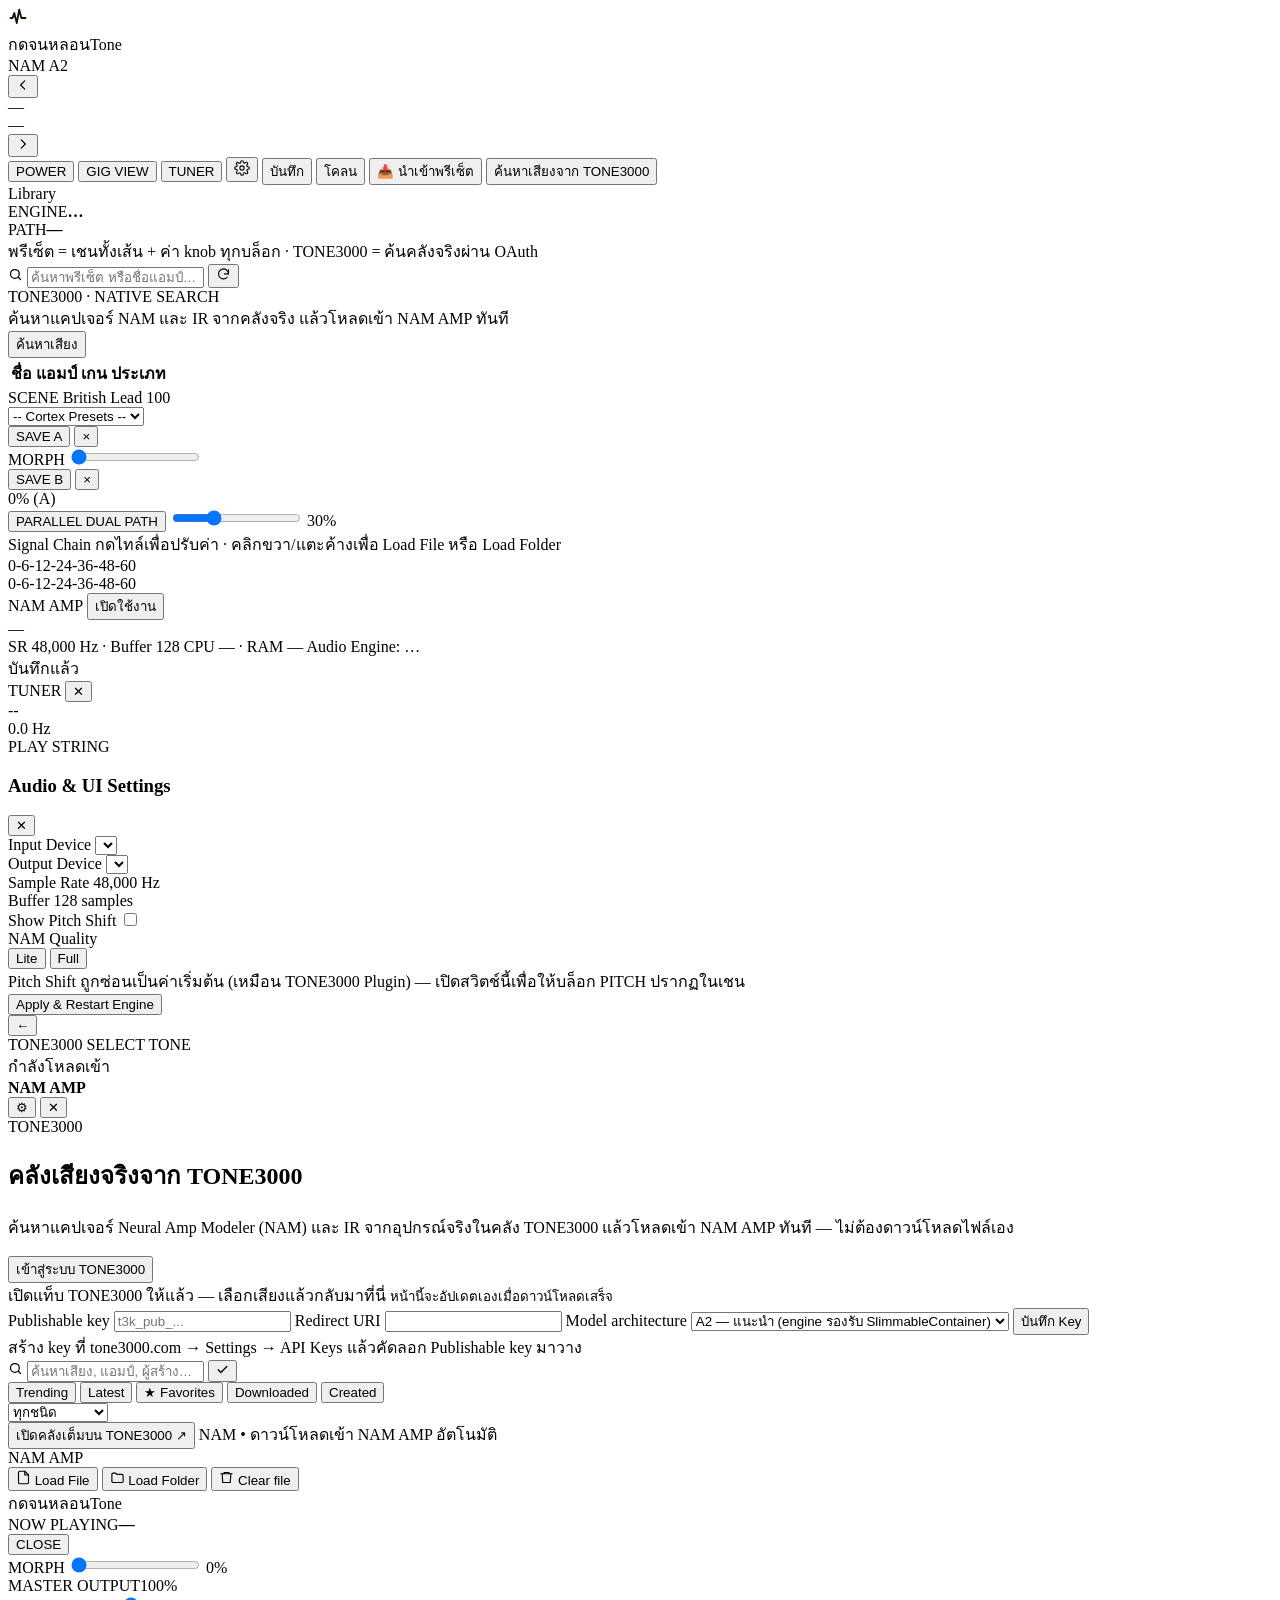
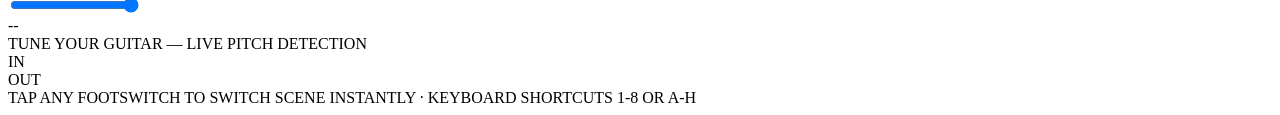
==== commit af95777c: "Harden parameter writes, rate changes and callback stats; add Cortex/Mooer/morph work Real-time audi" ====
--- a/web/index.html
+++ b/web/index.html
@@ -7,7 +7,7 @@
   <link rel="preconnect" href="https://fonts.googleapis.com">
   <link rel="preconnect" href="https://fonts.gstatic.com" crossorigin>
   <link href="https://fonts.googleapis.com/css2?family=IBM+Plex+Mono:wght@400;500;600&family=IBM+Plex+Sans+Thai:wght@400;500;600;700&display=swap" rel="stylesheet">
-  <link rel="stylesheet" href="/static/style.css?v=20261020">
+  <link rel="stylesheet" href="/static/style.css?v=20261021o">
 </head>
 <body>
 
@@ -38,22 +38,25 @@
         </div>
 
         <div class="preset-nav">
-          <button class="nav-arrow" id="prevPreset" aria-label="พรีเซ็ตก่อนหน้า">‹</button>
+          <button class="nav-arrow" id="prevPreset" aria-label="พรีเซ็ตก่อนหน้า"><svg width="14" height="14" viewBox="0 0 24 24" fill="none" stroke="currentColor" stroke-width="2" stroke-linecap="round" stroke-linejoin="round"><path d="M15 5l-7 7 7 7"/></svg></button>
           <div class="cur-preset">
             <div class="cp-name"><span id="curName">—</span><span class="dirty-dot" id="dirtyDot" title="มีการแก้ไขที่ยังไม่บันทึก"></span></div>
             <div class="cp-sub" id="curSub">—</div>
           </div>
-          <button class="nav-arrow" id="nextPreset" aria-label="พรีเซ็ตถัดไป">›</button>
+          <button class="nav-arrow" id="nextPreset" aria-label="พรีเซ็ตถัดไป"><svg width="14" height="14" viewBox="0 0 24 24" fill="none" stroke="currentColor" stroke-width="2" stroke-linecap="round" stroke-linejoin="round"><path d="M9 5l7 7-7 7"/></svg></button>
         </div>
 
         <div class="top-actions">
           <button class="btn power-btn on" id="btn-power" title="เปิด/ปิดเสียงเอ็นจิน">
             <span class="power-led" aria-hidden="true"></span><span id="power-label">POWER</span>
           </button>
+          <button class="btn" id="btn-gig-view" title="Gig View Mode (Quad Cortex Live Performance)">GIG VIEW</button>
           <button class="btn" id="btn-tuner-toggle" title="จูนสาย (Chromatic Tuner)">TUNER</button>
-          <button class="btn icon-only" id="btn-settings-open" title="ตั้งค่าเสียง / UI" aria-label="ตั้งค่า">⚙</button>
-          <button class="btn" id="btn-save-preset" title="บันทึกทับพรีเซ็ตปัจจุบัน">บันทึก</button>
-          <button class="btn" id="btn-save-as-preset" title="บันทึกเป็นพรีเซ็ตใหม่">โคลน</button>
+          <button class="btn icon-only" id="btn-settings-open" title="ตั้งค่าเสียง / UI" aria-label="ตั้งค่า"><svg width="16" height="16" viewBox="0 0 24 24" fill="none" stroke="currentColor" stroke-width="1.6" stroke-linecap="round" stroke-linejoin="round"><circle cx="12" cy="12" r="3.2"/><path d="M19.4 15a1.6 1.6 0 0 0 .3 1.8l.1.1a2 2 0 1 1-2.8 2.8l-.1-.1a1.6 1.6 0 0 0-1.8-.3 1.6 1.6 0 0 0-1 1.5V21a2 2 0 1 1-4 0v-.1a1.6 1.6 0 0 0-1-1.5 1.6 1.6 0 0 0-1.8.3l-.1.1a2 2 0 1 1-2.8-2.8l.1-.1a1.6 1.6 0 0 0 .3-1.8 1.6 1.6 0 0 0-1.5-1H3a2 2 0 1 1 0-4h.1a1.6 1.6 0 0 0 1.5-1 1.6 1.6 0 0 0-.3-1.8l-.1-.1a2 2 0 1 1 2.8-2.8l.1.1a1.6 1.6 0 0 0 1.8.3H9a1.6 1.6 0 0 0 1-1.5V3a2 2 0 1 1 4 0v.1a1.6 1.6 0 0 0 1 1.5 1.6 1.6 0 0 0 1.8-.3l.1-.1a2 2 0 1 1 2.8 2.8l-.1.1a1.6 1.6 0 0 0-.3 1.8V9a1.6 1.6 0 0 0 1.5 1H21a2 2 0 1 1 0 4h-.1a1.6 1.6 0 0 0-1.5 1Z"/></svg></button>
+          <button class="btn text" id="btn-save-preset" title="บันทึกทับพรีเซ็ตปัจจุบัน">บันทึก</button>
+          <button class="btn text" id="btn-save-as-preset" title="บันทึกเป็นพรีเซ็ตใหม่">โคลน</button>
+          <button class="btn accent" id="btn-import-preset" title="นำเข้าไฟล์พรีเซ็ต (.mo, .rigpack, .kipr, .cortex.json, .nam, .wav)">📥 นำเข้าพรีเซ็ต</button>
+          <input type="file" id="universal-file-input" style="display:none;" accept=".mo,.rigpack,.kipr,.cortex.json,.nam,.wav">
           <button class="btn accent" id="btn-t3k-open" title="ค้นหาเสียงจากคลัง TONE3000">
             ค้นหาเสียงจาก TONE3000
           </button>
@@ -67,10 +70,12 @@
           <div id="libList"></div>
 
           <div class="side-engine">
+            <!-- Ownership: this box answers "which path am I on" (engine state
+                 + device path).  SR / buffer / latency / DSP are read out once,
+                 in the status bar. -->
             <div class="se-row"><span>ENGINE</span><b id="side-engine-state">…</b></div>
-            <div class="se-row"><span>SR</span><b id="spec-sr">48.0 kHz</b></div>
-            <div class="se-row"><span>BUFFER</span><b id="spec-block">128 smp</b></div>
-            <div class="se-row"><span>LATENCY</span><b id="spec-lat">2.67 ms</b></div>
+            <div class="se-row"><span>PATH</span><b id="spec-path">—</b></div>
+            <div class="se-warn hidden" id="se-audio-warn"></div>
           </div>
 
           <div class="side-foot">
@@ -85,7 +90,7 @@
               <input type="text" id="rig-search-input" placeholder="ค้นหาพรีเซ็ต หรือชื่อแอมป์…" />
             </label>
             <span class="row-count" id="rowCount"></span>
-            <button class="icon-btn" id="btn-refresh-lib" title="โหลดคลังใหม่" aria-label="โหลดคลังใหม่">↻</button>
+            <button class="icon-btn" id="btn-refresh-lib" title="โหลดคลังใหม่" aria-label="โหลดคลังใหม่"><svg width="15" height="15" viewBox="0 0 24 24" fill="none" stroke="currentColor" stroke-width="1.8" stroke-linecap="round" stroke-linejoin="round"><path d="M20 11a8 8 0 1 0-2.3 5.7"/><path d="M20 4.5V11h-6.5"/></svg></button>
           </div>
 
           <div class="t3k-cta hidden" id="t3k-cta">
@@ -117,6 +122,42 @@
 
       <!-- ================= SIGNAL CHAIN ================= -->
       <div class="chain-wrap">
+        <!-- Quad Cortex Scene Selector Bar -->
+        <div class="cortex-scene-bar" id="cortexSceneBar" aria-label="Quad Cortex Scene Selector">
+          <div class="csb-left">
+            <span class="csb-title">SCENE</span>
+            <span class="csb-preset-name" id="cortexPresetName">British Lead 100</span>
+          </div>
+          <div class="csb-scenes" id="cortexScenesContainer"></div>
+          <div class="csb-right">
+            <select id="cortexPresetSelect" class="csb-select" title="เลือก Cortex Multi-Scene Preset">
+              <option value="">-- Cortex Presets --</option>
+            </select>
+          </div>
+        </div>
+
+        <!-- Kemper Morphing & Parallel Routing Strip -->
+        <div class="morph-strip" id="morphStrip">
+          <div class="morph-slot-group">
+            <button type="button" class="morph-slot-badge" id="morphSlotABtn" title="บันทึกเสียงปัจจุบันลง Slot A (Heel)" aria-label="Empty Morph Slot A; capture current rig">SAVE A</button>
+            <button type="button" class="morph-slot-clear" id="morphSlotAClear" title="ล้าง Slot A" aria-label="ล้าง Morph Slot A">×</button>
+          </div>
+          <span class="morph-label">MORPH</span>
+          <input type="range" id="morphSlider" min="0" max="100" value="0" class="morph-range" title="มอร์ฟเสียง A <-> B" aria-label="Morph between saved slots A and B" aria-valuetext="0 percent, Slot A">
+          <div class="morph-slot-group">
+            <button type="button" class="morph-slot-badge" id="morphSlotBBtn" title="บันทึกเสียงปัจจุบันลง Slot B (Toe)" aria-label="Empty Morph Slot B; capture current rig">SAVE B</button>
+            <button type="button" class="morph-slot-clear" id="morphSlotBClear" title="ล้าง Slot B" aria-label="ล้าง Morph Slot B">×</button>
+          </div>
+          <span class="morph-readout" id="morphReadout" role="status" aria-live="polite">0% (A)</span>
+          <div class="parallel-toggle-wrap">
+            <button class="parallel-btn" id="btn-parallel-toggle" title="เปิด/ปิดการแยกสัญญาณคู่ขนาน (Parallel Clean + Amp Path)">
+              <span class="p-led"></span>PARALLEL DUAL PATH
+            </button>
+            <input type="range" id="parallelBlendSlider" min="0" max="100" value="30" class="mini-range" title="ความดังสัญญาณคู่ขนาน (Parallel Blend)">
+            <span id="parallelBlendReadout" class="mini-readout">30%</span>
+          </div>
+        </div>
+
         <div class="chain-head">
           <span class="ch-title">Signal Chain</span>
           <span class="ch-note">กดไทล์เพื่อปรับค่า · คลิกขวา/แตะค้างเพื่อ Load File หรือ Load Folder</span>
@@ -280,7 +321,7 @@
                 <option value="custom">Custom</option>
               </select>
             </label>
-            <button id="btn-t3k-save-key" class="t3k-primary">บันทึก Key</button>
+            <button id="btn-t3k-save-key" class="t3k-primary secondary">บันทึก Key</button>
             <div class="t3k-key-hint">
               สร้าง key ที่ tone3000.com → Settings → API Keys แล้วคัดลอก Publishable key มาวาง
             </div>
@@ -291,11 +332,11 @@
       <section id="t3k-browse" class="t3k-browse hidden">
         <div class="t3k-toolbar">
           <label class="t3k-search">
-            <span aria-hidden="true">⌕</span>
+            <svg width="15" height="15" viewBox="0 0 24 24" fill="none" stroke="currentColor" stroke-width="2" stroke-linecap="round" aria-hidden="true"><circle cx="11" cy="11" r="7"/><path d="M20 20l-3.5-3.5"/></svg>
             <input id="t3k-search-input" type="text" placeholder="ค้นหาเสียง, แอมป์, ผู้สร้าง…">
           </label>
           <button id="btn-t3k-verified" class="t3k-icon-btn" aria-pressed="false"
-                  title="เฉพาะผู้สร้างที่ยืนยันตัวตน">✓</button>
+                  title="เฉพาะผู้สร้างที่ยืนยันตัวตน"><svg width="13" height="13" viewBox="0 0 24 24" fill="none" stroke="currentColor" stroke-width="2.4" stroke-linecap="round" stroke-linejoin="round"><path d="M4 12.5l5 5L20 6.5"/></svg></button>
           <span class="t3k-sep" aria-hidden="true"></span>
           <div class="t3k-pills" id="t3k-pills">
             <button class="t3k-pill active" data-kind="trending">Trending</button>
@@ -354,8 +395,49 @@
   <input type="file" id="nam-file-input" accept=".nam" hidden>
   <input type="file" id="ir-file-input" accept=".wav" hidden>
 
+  <!-- ================= GIG VIEW OVERLAY ================= -->
+  <div id="gig-view" class="gig-view" aria-hidden="true">
+    <header class="gig-header">
+      <div class="gig-brand"><span class="gig-brand-dot"></span>กดจนหลอน<span class="gig-brand-tone">Tone</span></div>
+      <div class="gig-now"><span class="gig-now-label">NOW PLAYING</span><strong id="gig-preset-name">—</strong></div>
+      <button id="btn-gig-close" class="gig-close-btn">CLOSE</button>
+    </header>
+
+    <div class="gig-scenes" id="gigScenes" role="group" aria-label="Scene Footswitches"></div>
+
+    <div class="gig-controls">
+      <div class="gig-morph">
+        <span class="gig-morph-label">MORPH</span>
+        <input type="range" id="gigMorph" min="0" max="100" value="0">
+        <span id="gigMorphValue" class="gig-morph-value">0%</span>
+      </div>
+      <div class="gig-output">
+        <div class="gig-output-head"><span>MASTER OUTPUT</span><span id="gigMasterValue">100%</span></div>
+        <input type="range" id="gigMaster" min="0" max="100" value="100">
+      </div>
+    </div>
+
+    <div class="gig-tuner hidden" id="gigTuner">
+      <div class="gig-tuner-note" id="gigTunerNote">--</div>
+      <div class="gig-tuner-track"><i class="gig-tuner-center"></i><i class="gig-tuner-needle" id="gigTunerNeedle"></i></div>
+        <div class="gig-tuner-hint">TUNE YOUR GUITAR — LIVE PITCH DETECTION</div>
+      </div>
+
+      <!-- Bottom status & meters -->
+      <footer class="gig-footer">
+        <div class="gig-meters">
+          <div class="gm-bar-wrap"><span>IN</span><div class="gm-bar"><div class="gm-fill" id="gigMeterIn"></div></div></div>
+          <div class="gm-bar-wrap"><span>OUT</span><div class="gm-bar"><div class="gm-fill" id="gigMeterOut"></div></div></div>
+        </div>
+        <div class="gig-hint">
+          TAP ANY FOOTSWITCH TO SWITCH SCENE INSTANTLY · KEYBOARD SHORTCUTS 1-8 OR A-H
+        </div>
+      </footer>
+    </div>
+  </div>
+
   <div id="toast" class="toast" role="status"></div>
 
-  <script src="/static/app.js?v=20261020"></script>
+  <script src="/static/app.js?v=20261021f"></script>
 </body>
 </html>
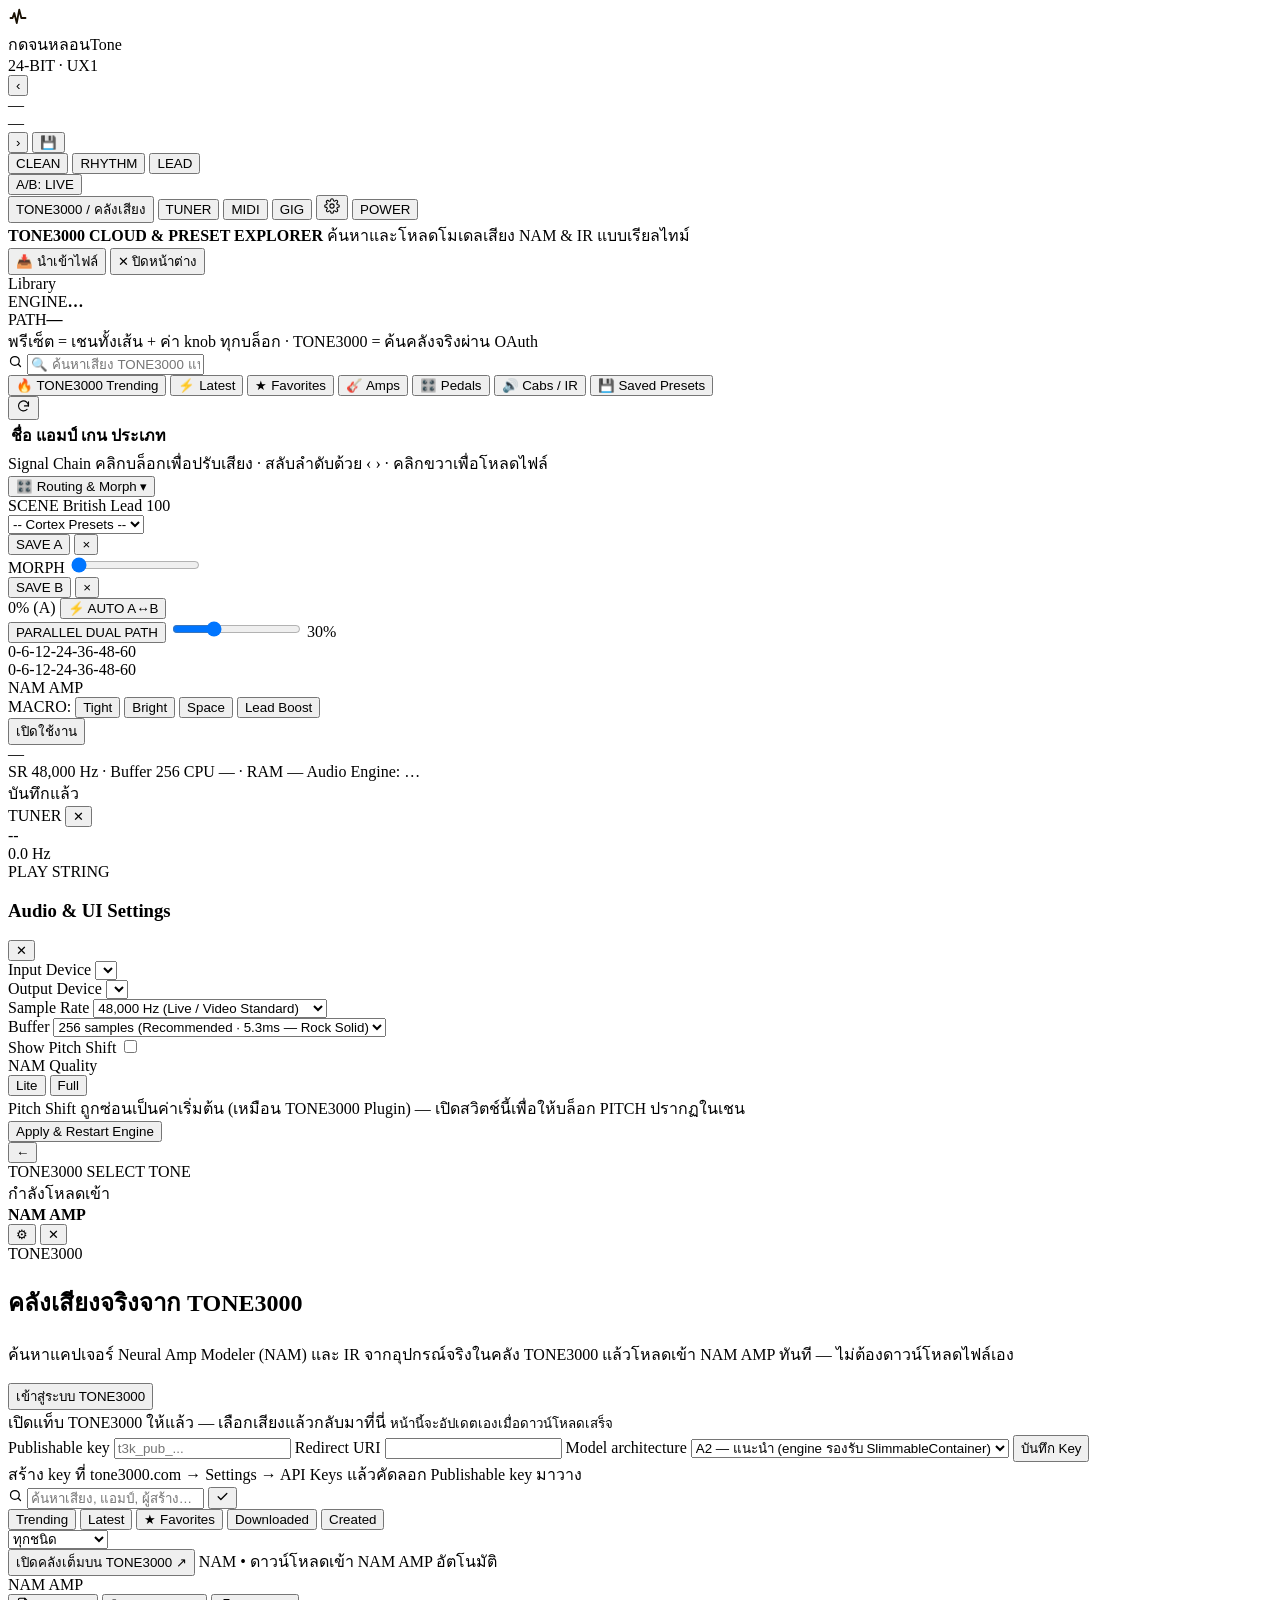
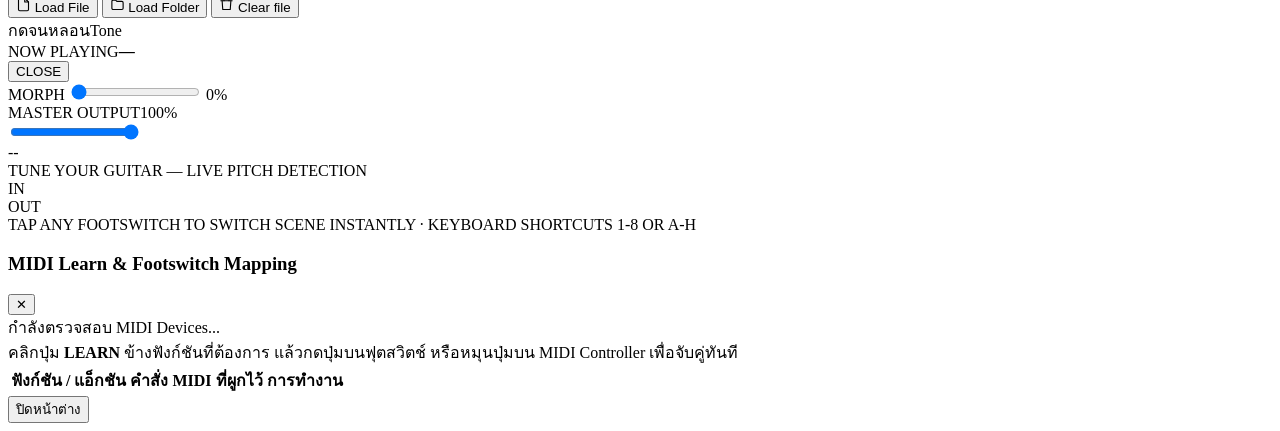
==== commit 4dc7aa23: "feat(pro-desktop): integrate native C++ ASIO engine and flagship DSP workstation - Integrate native " ====
--- a/web/index.html
+++ b/web/index.html
@@ -7,7 +7,7 @@
   <link rel="preconnect" href="https://fonts.googleapis.com">
   <link rel="preconnect" href="https://fonts.gstatic.com" crossorigin>
   <link href="https://fonts.googleapis.com/css2?family=IBM+Plex+Mono:wght@400;500;600&family=IBM+Plex+Sans+Thai:wght@400;500;600;700&display=swap" rel="stylesheet">
-  <link rel="stylesheet" href="/static/style.css?v=20261021o">
+  <link rel="stylesheet" href="/static/style.css?v=20261024_prostudio">
 </head>
 <body>
 
@@ -17,7 +17,35 @@
       <radialGradient id="knobGrad" cx="38%" cy="32%" r="80%">
         <stop offset="0%" stop-color="#2c3646" />
         <stop offset="55%" stop-color="#1a212d" />
+        <stop offset="100%" stop-color="#090c12" />
+      </radialGradient>
+      <linearGradient id="knobBevelGrad" x1="0%" y1="0%" x2="100%" y2="100%">
+        <stop offset="0%" stop-color="#475569" />
+        <stop offset="50%" stop-color="#1e293b" />
+        <stop offset="100%" stop-color="#090d14" />
+      </linearGradient>
+      <radialGradient id="knobCapGrad" cx="35%" cy="30%" r="75%">
+        <stop offset="0%" stop-color="#3b475c" />
+        <stop offset="60%" stop-color="#1e2633" />
         <stop offset="100%" stop-color="#11161f" />
+      </radialGradient>
+      <radialGradient id="tubeGlowGrad" cx="50%" cy="55%" r="55%">
+        <stop offset="0%" stop-color="#fef08a" />
+        <stop offset="45%" stop-color="#f59e0b" />
+        <stop offset="100%" stop-color="#7c2d12" stop-opacity="0" />
+      </radialGradient>
+      <linearGradient id="eqAreaGrad" x1="0%" y1="0%" x2="0%" y2="100%">
+        <stop offset="0%" stop-color="#38bdf8" stop-opacity="0.42" />
+        <stop offset="50%" stop-color="#f59e0b" stop-opacity="0.16" />
+        <stop offset="100%" stop-color="#0f172a" stop-opacity="0.02" />
+      </linearGradient>
+      <radialGradient id="speakerConeGrad" cx="50%" cy="50%" r="50%">
+        <stop offset="0%" stop-color="#0b0e14" />
+        <stop offset="28%" stop-color="#262e3d" />
+        <stop offset="72%" stop-color="#151a23" />
+        <stop offset="92%" stop-color="#2e3748" />
+        <stop offset="100%" stop-color="#0d1017" />
+      </radialGradient>
       </radialGradient>
     </defs>
   </svg>
@@ -34,37 +62,67 @@
             </svg>
           </div>
           <div class="brand-name">กดจนหลอน<span>Tone</span></div>
-          <span class="badge" id="engine-badge">NAM A2</span>
+          <span class="badge" id="engine-badge" style="cursor:pointer;" title="Line 6 UX1 Bit-Perfect 48 kHz / 24-Bit Studio">24-BIT · UX1</span>
         </div>
 
         <div class="preset-nav">
-          <button class="nav-arrow" id="prevPreset" aria-label="พรีเซ็ตก่อนหน้า"><svg width="14" height="14" viewBox="0 0 24 24" fill="none" stroke="currentColor" stroke-width="2" stroke-linecap="round" stroke-linejoin="round"><path d="M15 5l-7 7 7 7"/></svg></button>
-          <div class="cur-preset">
+          <button class="nav-arrow" id="prevPreset" aria-label="พรีเซ็ตก่อนหน้า" title="พรีเซ็ตก่อนหน้า">‹</button>
+          <div class="cur-preset" id="curPresetBox" title="คลิกเพื่อเปิดค้นหาคลังเสียง TONE3000 &amp; พรีเซ็ต">
             <div class="cp-name"><span id="curName">—</span><span class="dirty-dot" id="dirtyDot" title="มีการแก้ไขที่ยังไม่บันทึก"></span></div>
             <div class="cp-sub" id="curSub">—</div>
           </div>
-          <button class="nav-arrow" id="nextPreset" aria-label="พรีเซ็ตถัดไป"><svg width="14" height="14" viewBox="0 0 24 24" fill="none" stroke="currentColor" stroke-width="2" stroke-linecap="round" stroke-linejoin="round"><path d="M9 5l7 7-7 7"/></svg></button>
-        </div>
-
+          <button class="nav-arrow" id="nextPreset" aria-label="พรีเซ็ตถัดไป" title="พรีเซ็ตถัดไป">›</button>
+          <button class="btn icon-btn" id="btn-save-preset" title="บันทึกค่าพรีเซ็ตปัจจุบัน">💾</button>
+        </div>
+
+        <!-- Center: 3 Quick Scenes & A/B Live Compare -->
+        <div class="top-center-group">
+          <div class="quick-scene-group" id="quickSceneGroup" role="group" aria-label="3 Quick Scenes">
+            <button type="button" class="scene-btn" data-qscene="clean" id="btn-scene-clean" title="Quick Clean Scene">CLEAN</button>
+            <button type="button" class="scene-btn active" data-qscene="rhythm" id="btn-scene-rhythm" title="Quick Rhythm Scene">RHYTHM</button>
+            <button type="button" class="scene-btn" data-qscene="lead" id="btn-scene-lead" title="Quick Lead Scene">LEAD</button>
+          </div>
+          <button type="button" class="btn ab-btn" id="btn-ab-toggle" title="A/B Rig Comparison (คลิกเพื่อสลับฟัง A/B · Shift+คลิกบันทึก Rig A)"><span id="abIndicator">A/B: LIVE</span></button>
+        </div>
+
+        <!-- Right: Primary Tone Explorer Button & Utilities -->
         <div class="top-actions">
+          <button type="button" class="btn t3k-brand-btn" id="btn-toggle-explorer" title="เปิด/ปิด คลังเสียง TONE3000 &amp; พรีเซ็ต (Real-time Cloud &amp; Local)">
+            <span class="t3k-live-dot"></span>TONE<span>3000</span> / คลังเสียง
+          </button>
+          <button class="btn" id="btn-tuner-toggle" title="จูนสาย (Chromatic Tuner)">TUNER</button>
+          <button class="btn" id="btn-midi-open" title="MIDI Learn &amp; Footswitch Mapping">MIDI</button>
+          <button class="btn" id="btn-gig-view" title="Gig View Mode (เวทีเล่นสด)">GIG</button>
+          <button class="btn icon-only" id="btn-settings-open" title="ตั้งค่าเสียง &amp; Audio Devices" aria-label="ตั้งค่า"><svg width="16" height="16" viewBox="0 0 24 24" fill="none" stroke="currentColor" stroke-width="1.6" stroke-linecap="round" stroke-linejoin="round"><circle cx="12" cy="12" r="3.2"/><path d="M19.4 15a1.6 1.6 0 0 0 .3 1.8l.1.1a2 2 0 1 1-2.8 2.8l-.1-.1a1.6 1.6 0 0 0-1.8-.3 1.6 1.6 0 0 0-1 1.5V21a2 2 0 1 1-4 0v-.1a1.6 1.6 0 0 0-1-1.5 1.6 1.6 0 0 0-1.8.3l-.1.1a2 2 0 1 1-2.8-2.8l.1-.1a1.6 1.6 0 0 0 .3-1.8 1.6 1.6 0 0 0-1.5-1H3a2 2 0 1 1 0-4h.1a1.6 1.6 0 0 0 1.5-1 1.6 1.6 0 0 0-.3-1.8l-.1-.1a2 2 0 1 1 2.8-2.8l.1.1a1.6 1.6 0 0 0 1.8.3H9a1.6 1.6 0 0 0 1-1.5V3a2 2 0 1 1 4 0v.1a1.6 1.6 0 0 0 1 1.5 1.6 1.6 0 0 0 1.8-.3l.1-.1a2 2 0 1 1 2.8 2.8l-.1.1a1.6 1.6 0 0 0-.3 1.8V9a1.6 1.6 0 0 0 1.5 1H21a2 2 0 1 1 0 4h-.1a1.6 1.6 0 0 0-1.5 1Z"/></svg></button>
           <button class="btn power-btn on" id="btn-power" title="เปิด/ปิดเสียงเอ็นจิน">
             <span class="power-led" aria-hidden="true"></span><span id="power-label">POWER</span>
           </button>
-          <button class="btn" id="btn-gig-view" title="Gig View Mode (Quad Cortex Live Performance)">GIG VIEW</button>
-          <button class="btn" id="btn-tuner-toggle" title="จูนสาย (Chromatic Tuner)">TUNER</button>
-          <button class="btn icon-only" id="btn-settings-open" title="ตั้งค่าเสียง / UI" aria-label="ตั้งค่า"><svg width="16" height="16" viewBox="0 0 24 24" fill="none" stroke="currentColor" stroke-width="1.6" stroke-linecap="round" stroke-linejoin="round"><circle cx="12" cy="12" r="3.2"/><path d="M19.4 15a1.6 1.6 0 0 0 .3 1.8l.1.1a2 2 0 1 1-2.8 2.8l-.1-.1a1.6 1.6 0 0 0-1.8-.3 1.6 1.6 0 0 0-1 1.5V21a2 2 0 1 1-4 0v-.1a1.6 1.6 0 0 0-1-1.5 1.6 1.6 0 0 0-1.8.3l-.1.1a2 2 0 1 1-2.8-2.8l.1-.1a1.6 1.6 0 0 0 .3-1.8 1.6 1.6 0 0 0-1.5-1H3a2 2 0 1 1 0-4h.1a1.6 1.6 0 0 0 1.5-1 1.6 1.6 0 0 0-.3-1.8l-.1-.1a2 2 0 1 1 2.8-2.8l.1.1a1.6 1.6 0 0 0 1.8.3H9a1.6 1.6 0 0 0 1-1.5V3a2 2 0 1 1 4 0v.1a1.6 1.6 0 0 0 1 1.5 1.6 1.6 0 0 0 1.8-.3l.1-.1a2 2 0 1 1 2.8 2.8l-.1.1a1.6 1.6 0 0 0-.3 1.8V9a1.6 1.6 0 0 0 1.5 1H21a2 2 0 1 1 0 4h-.1a1.6 1.6 0 0 0-1.5 1Z"/></svg></button>
-          <button class="btn text" id="btn-save-preset" title="บันทึกทับพรีเซ็ตปัจจุบัน">บันทึก</button>
-          <button class="btn text" id="btn-save-as-preset" title="บันทึกเป็นพรีเซ็ตใหม่">โคลน</button>
-          <button class="btn accent" id="btn-import-preset" title="นำเข้าไฟล์พรีเซ็ต (.mo, .rigpack, .kipr, .cortex.json, .nam, .wav)">📥 นำเข้าพรีเซ็ต</button>
-          <input type="file" id="universal-file-input" style="display:none;" accept=".mo,.rigpack,.kipr,.cortex.json,.nam,.wav">
-          <button class="btn accent" id="btn-t3k-open" title="ค้นหาเสียงจากคลัง TONE3000">
-            ค้นหาเสียงจาก TONE3000
-          </button>
+
+          <!-- Hidden secondary buttons preserved for full JS backward compatibility -->
+          <button id="btn-save-as-preset" style="display:none;"></button>
+          <button id="btn-import-preset" style="display:none;"></button>
+          <button id="btn-tap-tempo" style="display:none;"></button>
+          <button id="btn-undo" style="display:none;"></button>
+          <button id="btn-redo" style="display:none;"></button>
+          <button id="btn-lib-drawer" style="display:none;"></button>
+          <button id="btn-t3k-open" style="display:none;"></button>
+          <input type="file" id="universal-file-input" style="display:none;" accept=".mo,.rigpack,.kipr,.cortex.json,.nam,.namb,.t3kpreset,.wav">
         </div>
       </header>
 
-      <!-- ================= LIBRARY / PRESET TABLE / DETAILS ================= -->
-      <div class="main">
+      <!-- ================= TONE EXPLORER DRAWER (TONE3000 & PRESETS) ================= -->
+      <div class="main" id="toneExplorerDrawer">
+        <div class="explorer-banner">
+          <div class="eb-left">
+            <span class="t3k-live-dot"></span>
+            <strong>TONE3000 CLOUD &amp; PRESET EXPLORER</strong>
+            <span class="eb-sub">ค้นหาและโหลดโมเดลเสียง NAM &amp; IR แบบเรียลไทม์</span>
+          </div>
+          <div class="eb-right">
+            <button type="button" class="btn btn-sm" id="btn-import-preset-banner" title="นำเข้าไฟล์พรีเซ็ต (.mo, .rigpack, .kipr, .cortex.json, .nam, .wav)">📥 นำเข้าไฟล์</button>
+            <button type="button" class="btn btn-sm btn-ghost" id="btn-close-explorer" title="ปิดคลังเพื่อเล่นกีตาร์">✕ ปิดหน้าต่าง</button>
+          </div>
+        </div>
         <aside class="side" aria-label="คลังพรีเซ็ต">
           <div class="side-title">Library</div>
           <div id="libList"></div>
@@ -83,26 +141,31 @@
           </div>
         </aside>
 
-        <section class="center" aria-label="รายการพรีเซ็ต">
+        <section class="center" aria-label="คลังเสียง TONE3000 และพรีเซ็ต">
           <div class="table-tools">
             <label class="search">
               <svg width="15" height="15" viewBox="0 0 24 24" fill="none" stroke="currentColor" stroke-width="2" stroke-linecap="round"><circle cx="11" cy="11" r="7"/><path d="M20 20l-3.5-3.5"/></svg>
-              <input type="text" id="rig-search-input" placeholder="ค้นหาพรีเซ็ต หรือชื่อแอมป์…" />
+              <input type="text" id="rig-search-input" placeholder="🔍 ค้นหาเสียง TONE3000 แบบเรียลไทม์ (Marshall, Fender, Mesa, Two-Rock, Clean, Lead, Djent)..." autocomplete="off" />
             </label>
+            <div class="preset-filter-chips" id="presetFilterChips">
+              <button type="button" class="filter-chip active" data-t3k-kind="trending">🔥 TONE3000 Trending</button>
+              <button type="button" class="filter-chip" data-t3k-kind="latest">⚡ Latest</button>
+              <button type="button" class="filter-chip" data-t3k-kind="favorited">★ Favorites</button>
+              <button type="button" class="filter-chip" data-t3k-gear="amp">🎸 Amps</button>
+              <button type="button" class="filter-chip" data-t3k-gear="pedal">🎛️ Pedals</button>
+              <button type="button" class="filter-chip" data-t3k-gear="cab">🔊 Cabs / IR</button>
+              <button type="button" class="filter-chip" data-t3k-kind="local">💾 Saved Presets</button>
+            </div>
             <span class="row-count" id="rowCount"></span>
-            <button class="icon-btn" id="btn-refresh-lib" title="โหลดคลังใหม่" aria-label="โหลดคลังใหม่"><svg width="15" height="15" viewBox="0 0 24 24" fill="none" stroke="currentColor" stroke-width="1.8" stroke-linecap="round" stroke-linejoin="round"><path d="M20 11a8 8 0 1 0-2.3 5.7"/><path d="M20 4.5V11h-6.5"/></svg></button>
-          </div>
-
-          <div class="t3k-cta hidden" id="t3k-cta">
-            <div>
-              <div class="t3k-cta-title">TONE3000 · NATIVE SEARCH</div>
-              <div class="t3k-cta-sub">ค้นหาแคปเจอร์ NAM และ IR จากคลังจริง แล้วโหลดเข้า NAM AMP ทันที</div>
-            </div>
-            <button class="btn accent" id="btn-t3k-cta">ค้นหาเสียง</button>
+            <button class="icon-btn" id="btn-refresh-lib" title="รีเฟรชคลังเสียง TONE3000" aria-label="โหลดคลังใหม่"><svg width="15" height="15" viewBox="0 0 24 24" fill="none" stroke="currentColor" stroke-width="1.8" stroke-linecap="round" stroke-linejoin="round"><path d="M20 11a8 8 0 1 0-2.3 5.7"/><path d="M20 4.5V11h-6.5"/></svg></button>
           </div>
 
           <div class="table-scroll" id="tableScroll">
-            <table class="presets">
+            <!-- Real-time TONE3000 Tone Grid View -->
+            <div id="t3kMainGrid" class="t3k-main-grid"></div>
+
+            <!-- Legacy/Local Presets Fallback Table -->
+            <table class="presets hidden" id="localPresetsTable">
               <thead>
                 <tr>
                   <th>ชื่อ</th>
@@ -122,46 +185,58 @@
 
       <!-- ================= SIGNAL CHAIN ================= -->
       <div class="chain-wrap">
-        <!-- Quad Cortex Scene Selector Bar -->
-        <div class="cortex-scene-bar" id="cortexSceneBar" aria-label="Quad Cortex Scene Selector">
-          <div class="csb-left">
-            <span class="csb-title">SCENE</span>
-            <span class="csb-preset-name" id="cortexPresetName">British Lead 100</span>
-          </div>
-          <div class="csb-scenes" id="cortexScenesContainer"></div>
-          <div class="csb-right">
-            <select id="cortexPresetSelect" class="csb-select" title="เลือก Cortex Multi-Scene Preset">
-              <option value="">-- Cortex Presets --</option>
-            </select>
-          </div>
-        </div>
-
-        <!-- Kemper Morphing & Parallel Routing Strip -->
-        <div class="morph-strip" id="morphStrip">
-          <div class="morph-slot-group">
-            <button type="button" class="morph-slot-badge" id="morphSlotABtn" title="บันทึกเสียงปัจจุบันลง Slot A (Heel)" aria-label="Empty Morph Slot A; capture current rig">SAVE A</button>
-            <button type="button" class="morph-slot-clear" id="morphSlotAClear" title="ล้าง Slot A" aria-label="ล้าง Morph Slot A">×</button>
-          </div>
-          <span class="morph-label">MORPH</span>
-          <input type="range" id="morphSlider" min="0" max="100" value="0" class="morph-range" title="มอร์ฟเสียง A <-> B" aria-label="Morph between saved slots A and B" aria-valuetext="0 percent, Slot A">
-          <div class="morph-slot-group">
-            <button type="button" class="morph-slot-badge" id="morphSlotBBtn" title="บันทึกเสียงปัจจุบันลง Slot B (Toe)" aria-label="Empty Morph Slot B; capture current rig">SAVE B</button>
-            <button type="button" class="morph-slot-clear" id="morphSlotBClear" title="ล้าง Slot B" aria-label="ล้าง Morph Slot B">×</button>
-          </div>
-          <span class="morph-readout" id="morphReadout" role="status" aria-live="polite">0% (A)</span>
-          <div class="parallel-toggle-wrap">
-            <button class="parallel-btn" id="btn-parallel-toggle" title="เปิด/ปิดการแยกสัญญาณคู่ขนาน (Parallel Clean + Amp Path)">
-              <span class="p-led"></span>PARALLEL DUAL PATH
+
+        <div class="chain-head">
+          <div class="ch-left">
+            <span class="ch-title">Signal Chain</span>
+            <span class="ch-note">คลิกบล็อกเพื่อปรับเสียง · สลับลำดับด้วย ‹ › · คลิกขวาเพื่อโหลดไฟล์</span>
+          </div>
+          <div class="ch-right">
+            <button type="button" class="btn btn-sm btn-ghost" id="btn-toggle-routing" title="เปิด/ปิด แถบควบคุมขั้นสูง (Morphing A↔B &amp; Parallel Clean Path)">
+              🎛️ Routing &amp; Morph ▾
             </button>
-            <input type="range" id="parallelBlendSlider" min="0" max="100" value="30" class="mini-range" title="ความดังสัญญาณคู่ขนาน (Parallel Blend)">
-            <span id="parallelBlendReadout" class="mini-readout">30%</span>
-          </div>
-        </div>
-
-        <div class="chain-head">
-          <span class="ch-title">Signal Chain</span>
-          <span class="ch-note">กดไทล์เพื่อปรับค่า · คลิกขวา/แตะค้างเพื่อ Load File หรือ Load Folder</span>
-          <span class="ch-hint" id="pitch-hint"></span>
+            <span class="ch-hint" id="pitch-hint"></span>
+          </div>
+        </div>
+
+        <!-- Collapsible Advanced Routing (Cortex Scenes + Kemper Morph + Parallel) -->
+        <div id="routingContainer" class="routing-container collapsed">
+          <!-- Quad Cortex Scene Selector Bar -->
+          <div class="cortex-scene-bar" id="cortexSceneBar" aria-label="Quad Cortex Scene Selector">
+            <div class="csb-left">
+              <span class="csb-title">SCENE</span>
+              <span class="csb-preset-name" id="cortexPresetName">British Lead 100</span>
+            </div>
+            <div class="csb-scenes" id="cortexScenesContainer"></div>
+            <div class="csb-right">
+              <select id="cortexPresetSelect" class="csb-select" title="เลือก Cortex Multi-Scene Preset">
+                <option value="">-- Cortex Presets --</option>
+              </select>
+            </div>
+          </div>
+
+          <!-- Kemper Morphing & Parallel Routing Strip -->
+          <div class="morph-strip" id="morphStrip">
+            <div class="morph-slot-group">
+              <button type="button" class="morph-slot-badge" id="morphSlotABtn" title="บันทึกเสียงปัจจุบันลง Slot A (Heel)" aria-label="Empty Morph Slot A; capture current rig">SAVE A</button>
+              <button type="button" class="morph-slot-clear" id="morphSlotAClear" title="ล้าง Slot A" aria-label="ล้าง Morph Slot A">×</button>
+            </div>
+            <span class="morph-label">MORPH</span>
+            <input type="range" id="morphSlider" min="0" max="100" value="0" class="morph-range" title="มอร์ฟเสียง A <-> B" aria-label="Morph between saved slots A and B" aria-valuetext="0 percent, Slot A">
+            <div class="morph-slot-group">
+              <button type="button" class="morph-slot-badge" id="morphSlotBBtn" title="บันทึกเสียงปัจจุบันลง Slot B (Toe)" aria-label="Empty Morph Slot B; capture current rig">SAVE B</button>
+              <button type="button" class="morph-slot-clear" id="morphSlotBClear" title="ล้าง Slot B" aria-label="ล้าง Morph Slot B">×</button>
+            </div>
+            <span class="morph-readout" id="morphReadout" role="status" aria-live="polite">0% (A)</span>
+            <button type="button" class="morph-slot-badge" id="btn-auto-morph" title="สร้างคู่เสียง Morph A (Rhythm) ↔ B (Solo Lead) อัตโนมัติ">⚡ AUTO A↔B</button>
+            <div class="parallel-toggle-wrap">
+              <button class="parallel-btn" id="btn-parallel-toggle" title="เปิด/ปิดการแยกสัญญาณคู่ขนาน (Parallel Clean + Amp Path)">
+                <span class="p-led"></span>PARALLEL DUAL PATH
+              </button>
+              <input type="range" id="parallelBlendSlider" min="0" max="100" value="30" class="mini-range" title="ความดังสัญญาณคู่ขนาน (Parallel Blend)">
+              <span id="parallelBlendReadout" class="mini-readout">30%</span>
+            </div>
+          </div>
         </div>
 
         <div class="face">
@@ -184,10 +259,19 @@
         <div class="panel-head">
           <span class="pb-en" id="pbEn">NAM AMP</span>
           <span class="pb-th" id="pbTh"></span>
+          <div class="panel-block-tabs" id="panelBlockTabs" aria-label="เลือกบล็อกด่วน"></div>
+          <div class="macro-strip" id="macroStrip" title="Macro Quick Controls — ปรับหลายพารามิเตอร์พร้อมกันสำหรับเล่นจริง">
+            <span class="macro-lbl">MACRO:</span>
+            <button type="button" class="macro-btn" data-macro="tight" title="Tightness: ลด Bass บวม + กระชับ Gate &amp; Overdrive">Tight</button>
+            <button type="button" class="macro-btn" data-macro="bright" title="Brightness: เพิ่ม Treble &amp; Presence ให้พุ่งทะลุแบนด์">Bright</button>
+            <button type="button" class="macro-btn" data-macro="space" title="Space: เพิ่มมิติ Stereo Delay + Reverb">Space</button>
+            <button type="button" class="macro-btn" data-macro="lead" title="Lead Boost: บูสต์ Gain + Drive + Volume สำหรับโซโล่">Lead Boost</button>
+          </div>
           <button class="bypass-toggle" id="bypassToggle" aria-pressed="true">
             <span id="bypassLabel">เปิดใช้งาน</span><span class="sw" aria-hidden="true"></span>
           </button>
         </div>
+        <div class="amp-faceplate-banner" id="ampFaceplateBanner" style="display:none;"></div>
         <div class="panel-body">
           <div class="knobs" id="knobs"></div>
           <div class="panel-side" id="panelSide"></div>
@@ -198,7 +282,7 @@
       <footer class="statusbar">
         <span id="stPreset">—</span>
         <div class="st-mid">
-          <span id="status-audio-perf">SR 48,000 Hz · Buffer 128</span>
+          <span id="status-audio-perf">SR 48,000 Hz · Buffer 256</span>
           <span id="status-system-telemetry">CPU — · RAM —</span>
           <span id="status-engine-text">Audio Engine: …</span>
         </div>
@@ -240,11 +324,23 @@
         </div>
         <div class="setting-row">
           <label>Sample Rate</label>
-          <span class="setting-readout" id="modal-sr-readout">48,000 Hz</span>
+          <select id="modal-select-sr" class="modal-select">
+            <option value="44100">44,100 Hz (24-Bit Studio Standard)</option>
+            <option value="48000" selected>48,000 Hz (Live / Video Standard)</option>
+            <option value="88200">88,200 Hz (2x Oversampled Studio)</option>
+            <option value="96000">96,000 Hz (Ultra HD)</option>
+          </select>
+          <span class="setting-readout" id="modal-sr-readout" style="display:none;">44,100 Hz</span>
         </div>
         <div class="setting-row">
           <label>Buffer</label>
-          <span class="setting-readout" id="modal-buf-readout">128 samples</span>
+          <select id="modal-select-buf" class="modal-select">
+            <option value="64">64 samples (Ultra-Low Latency · 1.3ms)</option>
+            <option value="128">128 samples (Fast · 2.7ms)</option>
+            <option value="256" selected>256 samples (Recommended · 5.3ms — Rock Solid)</option>
+            <option value="512">512 samples (Safe Studio · 10.6ms)</option>
+          </select>
+          <span class="setting-readout" id="modal-buf-readout" style="display:none;">256 samples</span>
         </div>
         <div class="setting-row switch-row">
           <label for="sw-show-pitch">Show Pitch Shift</label>
@@ -390,9 +486,9 @@
   </div>
 
   <!-- Hidden pickers -->
-  <input type="file" id="file-picker" accept=".nam,.wav" hidden>
+  <input type="file" id="file-picker" accept=".nam,.namb,.t3kpreset,.json,.wav" hidden>
   <input type="file" id="folder-picker" webkitdirectory directory multiple hidden>
-  <input type="file" id="nam-file-input" accept=".nam" hidden>
+  <input type="file" id="nam-file-input" accept=".nam,.namb,.t3kpreset,.json" hidden>
   <input type="file" id="ir-file-input" accept=".wav" hidden>
 
   <!-- ================= GIG VIEW OVERLAY ================= -->
@@ -436,8 +532,41 @@
     </div>
   </div>
 
+  <!-- ================= MIDI LEARN MODAL ================= -->
+  <div id="modal-midi" class="modal-backdrop hidden" role="dialog" aria-modal="true" aria-label="MIDI Learn">
+    <div class="modal-card midi-modal-card">
+      <div class="modal-header">
+        <h3>MIDI Learn &amp; Footswitch Mapping</h3>
+        <button id="btn-close-midi" class="btn-modal-close" aria-label="ปิด">✕</button>
+      </div>
+      <div class="modal-body">
+        <div class="midi-status-banner" id="midiStatusBanner">
+          <span class="p-led on"></span><span id="midiDeviceCount">กำลังตรวจสอบ MIDI Devices...</span>
+        </div>
+        <div class="midi-learn-instructions">
+          คลิกปุ่ม <b>LEARN</b> ข้างฟังก์ชันที่ต้องการ แล้วกดปุ่มบนฟุตสวิตช์ หรือหมุนปุ่มบน MIDI Controller เพื่อจับคู่ทันที
+        </div>
+        <div class="midi-table-wrap">
+          <table class="midi-table">
+            <thead>
+              <tr>
+                <th>ฟังก์ชัน / แอ็กชัน</th>
+                <th>คำสั่ง MIDI ที่ผูกไว้</th>
+                <th>การทำงาน</th>
+              </tr>
+            </thead>
+            <tbody id="midiMappingsBody"></tbody>
+          </table>
+        </div>
+      </div>
+      <div class="modal-footer">
+        <button id="btn-close-midi-btn" class="btn accent">ปิดหน้าต่าง</button>
+      </div>
+    </div>
+  </div>
+
   <div id="toast" class="toast" role="status"></div>
 
-  <script src="/static/app.js?v=20261021f"></script>
+  <script src="/static/app.js?v=20261024_prostudio"></script>
 </body>
 </html>
